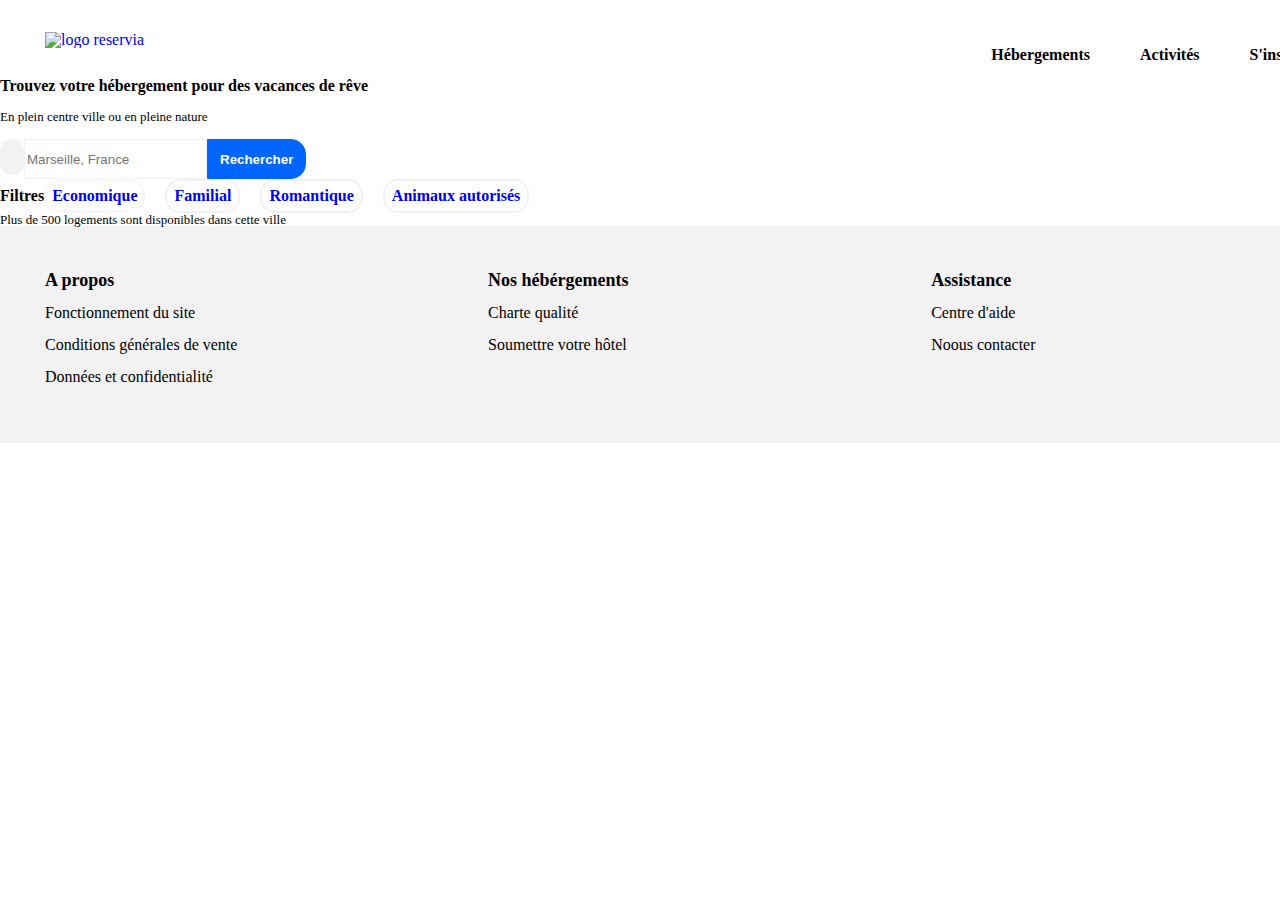
==== reservia/index.html @ 5d184d96 "Footer" ====
<!DOCTYPE html>
<html lang="fr">
    <head>
        <meta charset="utf-8" />
        <link rel="stylesheet" href="css/style.css">
        <script src="https://kit.fontawesome.com/8361afaa03.js" crossorigin="anonymous"></script>
    </head>
        <body>
            <div id="bloc_page">
                <!--Header-->
                <div class="header_wrapper">
                    <div class="header_container container"> 
                        <a href="index.html" class="logo_reservia"><img src="img/logo/Reservia@3x.png" alt="logo reservia"> </a>
                        <ul>
                            <li id="hebergements"><a class="bouton_nav" href="#hebergements">Hébergements</a></li>
                            <li id="activites"><a class="bouton_nav" href="#activites">Activités</a></li>
                            <li id="inscription"><a class="bouton_nav" href="#">S'inscrire</a></li>
                        </ul>
                    </div>
                </div>

                <main class="content_container container">
                    <!--Recherche-->
                    <section id="recherche">
                        <h1>Trouvez votre hébergement pour des vacances de rêve</h1></br>
                            <p>En plein centre ville ou en pleine nature</p></br>

                        <div id="section_rechercher">
                            <i class="fas fa-map-marker-alt"></i>
                            <input type="search" id="rechercher" name="Rechercher" placeholder="Marseille, France">
                            <button id="bouton_rechercher">Rechercher</button>
                        </div>
                    <!--Filtres-->
                        <div id="filtres">
                            <h3 id="titre_filtres">Filtres</h3>
                            <ul id="liste_filtres">
                                <li id="Economique"><a class="lien_filtre" href="#">Economique</a></li>
                                <li id="Familial"><a class="lien_filtre" href="#">Familial</a></li>
                                <li id="Romantique"><a class="lien_filtre" href="#">Romantique</a></li>
                                <li id="Animaux"><a class="lien_filtre" href="#">Animaux autorisés</a></li>
                            </ul>
                        </div>
                        <div id="infos">
                            <p>Plus de 500 logements sont disponibles dans cette ville</p>
                        </div>
                    </section>
                </main>

                <div class="footer_container">
                    <div class="footer_menus">
                        <div class="menu1">
                            <h2>A propos</h2></br>
                                <p>Fonctionnement du site</p></br>
                                <p>Conditions générales de vente</p></br>
                                <p>Données et confidentialité</p>
                        </div>
                        <div class="menu2">
                            <h2>Nos hébérgements</h2></br>
                                <p>Charte qualité</p></br>
                                <p>Soumettre votre hôtel</p>
                        </div>
                        <div class="menu3">    
                            <h2>Assistance</h2></br>
                                <p>Centre d'aide</p></br>
                                <p>Noous contacter</p>
                        </div>
                    </div>    
                </div>

                </div>

    

            </div>
        </body>


</html>
---- reservia/css/style.css ----
@font-face {
    font-family: "raleway";
    src: url(fonts/Raleway-VariableFont_wght.ttf);
}

@font-face {
    font-family: "raleway regular";
    src: url(fonts/static/Raleway-Regular.ttf);
}

/* http://meyerweb.com/eric/tools/css/reset/ 
   v2.0 | 20110126
   License: none (public domain)
*/

html, body, div, span, applet, object, iframe,
h1, h2, h3, h4, h5, h6, p, blockquote, pre,
a, abbr, acronym, address, big, cite, code,
del, dfn, em, img, ins, kbd, q, s, samp,
small, strike, strong, sub, sup, tt, var,
b, u, i, center,
dl, dt, dd, ol, ul, li,
fieldset, form, label, legend,
table, caption, tbody, tfoot, thead, tr, th, td,
article, aside, canvas, details, embed, 
figure, figcaption, footer, header, hgroup, 
menu, nav, output, ruby, section, summary,
time, mark, audio, video {
	margin: 0;
	padding: 0;
	border: 0;
	font-size: 100%;
	font: inherit;
	vertical-align: baseline;
}
/* HTML5 display-role reset for older browsers */
article, aside, details, figcaption, figure, 
footer, header, hgroup, menu, nav, section {
	display: block;
}
body {
	line-height: 1;
}
ol, ul {
	list-style: none;
}
blockquote, q {
	quotes: none;
}
blockquote:before, blockquote:after,
q:before, q:after {
	content: '';
	content: none;
}
table {
	border-collapse: collapse;
	border-spacing: 0;
}

body{
    font-family: "raleway regular";
    margin: auto;
}


.container{
    width: 1340px;
    margin-left: auto;
    margin-right: auto;
}

a{
    text-decoration: none;
}

.logo_reservia{
    display: flex;
    justify-self: flex-start;

}

.header_container img{
    width: 100px;
    display: block;
    padding: 30px  45px;
    border-top: 2px solid transparent;
}

/*navigation*/

.header_container{
    display: flex;
    justify-content: space-between;
}

.header_container ul{
    display: flex;
    flex-direction: row;
}

.bouton_nav{
    color: #000;
    display: block;
    padding: 45px 25px 0px 25px;
    border-top: 2px solid transparent;
    font-weight: bold;
}

.bouton_nav:hover{
    color: #0065FC;
    border-top: #0065FC solid 2px;
}

/*recherche*/
#recherche{
    max-width: 1440px;
    margin: auto;
    font-weight: bold;
}

#recherche p{
    font-size: small;
    font-weight: normal;
}

#section_rechercher{
    display: flex;
}

.fas {
    display: flex;
    align-items: center;    
    background-color: #F2F2F2;
    height: 12px;
    padding: 12px;
    border-radius: 15px;

}

#bouton_rechercher{
    background-color: #0065FC;
    border: solid 1px #0065FC;
    font-weight: bold;
    border-top-right-radius: 15px;
    border-bottom-right-radius: 15px;
    color: ivory;
    height: 40px;
    padding: 12px;
    text-align: center;
}

#rechercher{
    border: 1px solid #F2F2F2;
}

/*filtres*/
ul{
    list-style-type: none;
}

#filtres{
    display: flex;
    justify-content: flex-start;
    
}

#titre_filtres{
    display: flex;
    align-items: center;
}

#liste_filtres{
    display: flex;
    align-items: center;
}

.lien_filtre{
    text-decoration: none;
}

#Economique{
    display: flex;
    border: 1px solid #F2F2F2;
    margin-right: 20px;
    border-radius: 15px;
    padding: 7px;
    
}

#Economique:hover{
    background-color: #DEEBFF;
}

#Familial{
    display: flex;
    border: 2px solid #F2F2F2;
    margin-right: 20px;
    border-radius: 15px;
    padding: 7px;
}

#Familial:hover{
    background-color: #DEEBFF;
}

#Romantique{
    display: flex;
    border: 2px solid #F2F2F2;
    margin-right: 20px;
    border-radius: 15px;
    padding: 7px;
}

#Romantique:hover{
    background-color: #DEEBFF;
}

#Animaux{
    display: flex;
    border: 2px solid #F2F2F2;
    margin-right: 20px;
    border-radius: 15px;
    padding: 7px;
}

#Animaux:hover{
    background-color: #DEEBFF;
}

#infos{
    display: flex;
    flex-direction: column;
    font-size: 12px;
}

/*Footer*/

.footer_container{
    width: 1440px;
    height: 217px;
    margin-left: auto;
    margin-right: auto;
    background-color: #F2F2F2;
}

.footer_container h2{
    font-weight: bold;
    font-size: 18px;
}

.footer_menus{
    display: grid;
    grid-template-columns: 2fr 2fr 2fr 0.5fr;
}

.menu1{
    margin: 45px 0px 50px 45px;
}

.menu2{
    margin: 45px 0px 50px 45px;
}

.menu3{
    margin: 45px 0px 50px 45px;
}
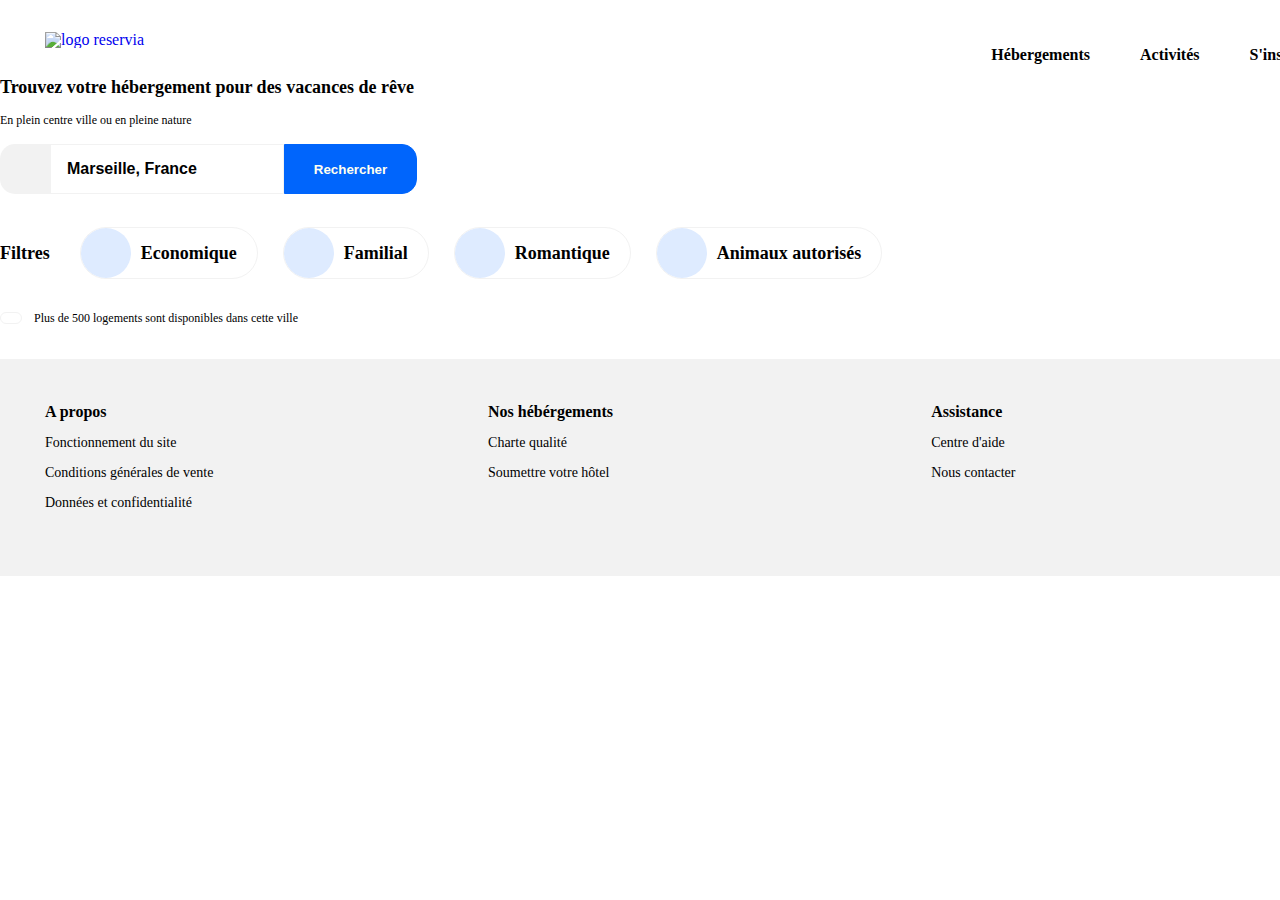
==== commit aa190788: "Section recherche" ====
--- a/reservia/index.html
+++ b/reservia/index.html
@@ -33,14 +33,15 @@
                     <!--Filtres-->
                         <div id="filtres">
                             <h3 id="titre_filtres">Filtres</h3>
-                            <ul id="liste_filtres">
-                                <li id="Economique"><a class="lien_filtre" href="#">Economique</a></li>
-                                <li id="Familial"><a class="lien_filtre" href="#">Familial</a></li>
-                                <li id="Romantique"><a class="lien_filtre" href="#">Romantique</a></li>
-                                <li id="Animaux"><a class="lien_filtre" href="#">Animaux autorisés</a></li>
-                            </ul>
+                                <ul id="liste_filtres">
+                                    <li id="Economique"><i class="fas fa-money-bill-wave"></i><a class="lien_filtre" href="#">Economique</a></li>
+                                    <li id="Familial"><i class="fas fa-child"></i><a class="lien_filtre" href="#">Familial</a></li>
+                                    <li id="Romantique"><i class="fas fa-heart"></i><a class="lien_filtre" href="#">Romantique</a></li>
+                                    <li id="Animaux"><i class="fas fa-dog"></i><a class="lien_filtre" href="#">Animaux autorisés</a></li>
+                                </ul>
                         </div>
                         <div id="infos">
+                            <i class="fas fa-info"></i>
                             <p>Plus de 500 logements sont disponibles dans cette ville</p>
                         </div>
                     </section>
@@ -48,21 +49,21 @@
 
                 <div class="footer_container">
                     <div class="footer_menus">
-                        <div class="menu1">
+                        <div class="menu">
                             <h2>A propos</h2></br>
                                 <p>Fonctionnement du site</p></br>
                                 <p>Conditions générales de vente</p></br>
                                 <p>Données et confidentialité</p>
                         </div>
-                        <div class="menu2">
+                        <div class="menu">
                             <h2>Nos hébérgements</h2></br>
                                 <p>Charte qualité</p></br>
                                 <p>Soumettre votre hôtel</p>
                         </div>
-                        <div class="menu3">    
+                        <div class="menu">    
                             <h2>Assistance</h2></br>
                                 <p>Centre d'aide</p></br>
-                                <p>Noous contacter</p>
+                                <p>Nous contacter</p>
                         </div>
                     </div>    
                 </div>
--- a/reservia/css/style.css
+++ b/reservia/css/style.css
@@ -113,29 +113,45 @@
 
 /*recherche*/
 #recherche{
-    max-width: 1440px;
     margin: auto;
+    font-weight: bolder;
+    font-size: 18px;
+}
+
+#recherche p{
+    font-size: 12px;
+    font-weight: normal;
+}
+
+#section_rechercher{
+    display: flex;
+    height: 50px;
+}
+
+#rechercher{
+    width: 234px;
+}
+
+#rechercher::placeholder{
     font-weight: bold;
-}
-
-#recherche p{
-    font-size: small;
-    font-weight: normal;
-}
-
-#section_rechercher{
-    display: flex;
-}
-
-.fas {
-    display: flex;
-    align-items: center;    
-    background-color: #F2F2F2;
-    height: 12px;
-    padding: 12px;
-    border-radius: 15px;
-
-}
+    font-size: 16px;
+    color: black;
+    padding-left: 14px;
+}
+
+.fas.fa-map-marker-alt{
+    display: flex;
+    align-items: center;
+    justify-content: space-around;    
+    background-color: #F2F2F2;
+    height: 50px;
+    width: 50px;
+    border-bottom-left-radius: 15px;
+    border-top-left-radius: 15px;
+
+}
+
+
 
 #bouton_rechercher{
     background-color: #0065FC;
@@ -144,7 +160,8 @@
     border-top-right-radius: 15px;
     border-bottom-right-radius: 15px;
     color: ivory;
-    height: 40px;
+    height: 50px;
+    width: 133px;
     padding: 12px;
     text-align: center;
 }
@@ -161,29 +178,36 @@
 #filtres{
     display: flex;
     justify-content: flex-start;
-    
+    align-items: center;
+       
 }
 
 #titre_filtres{
     display: flex;
     align-items: center;
+    margin: 50px 30px 50px 0;
 }
 
 #liste_filtres{
     display: flex;
-    align-items: center;
+    margin-top: 30px;
+    margin-bottom: 30px;
 }
 
 .lien_filtre{
     text-decoration: none;
+    font-weight: bolder;
+    color: black;
+    padding: 15px 20px 15px 10px;
 }
 
 #Economique{
     display: flex;
-    border: 1px solid #F2F2F2;
-    margin-right: 20px;
-    border-radius: 15px;
-    padding: 7px;
+    align-items: center;
+    border: 1px solid #F2F2F2;
+    height: 50px;
+    border-radius: 30px;
+    margin-right: 25px;
     
 }
 
@@ -191,46 +215,111 @@
     background-color: #DEEBFF;
 }
 
+.fas.fa-money-bill-wave{
+    display: flex;
+    align-items: center;
+    justify-content: space-around;    
+    background-color: #F2F2F2;
+    color: #0065FC;
+    height: 50px;
+    width: 50px;
+    background-color: #DEEBFF;
+    border-radius: 30px;
+
+}
+
 #Familial{
     display: flex;
-    border: 2px solid #F2F2F2;
-    margin-right: 20px;
-    border-radius: 15px;
-    padding: 7px;
+    align-items: center;
+    border: 1px solid #F2F2F2;
+    height: 50px;
+    border-radius: 30px;
+    margin-right: 25px;
 }
 
 #Familial:hover{
     background-color: #DEEBFF;
 }
 
+.fas.fa-child{
+    display: flex;
+    align-items: center;
+    justify-content: space-around;    
+    background-color: #F2F2F2;
+    color: #0065FC;
+    height: 50px;
+    width: 50px;
+    background-color: #DEEBFF;
+    border-radius: 30px;
+
+}
+
 #Romantique{
     display: flex;
-    border: 2px solid #F2F2F2;
-    margin-right: 20px;
-    border-radius: 15px;
-    padding: 7px;
+    align-items: center;
+    border: 1px solid #F2F2F2;
+    height: 50px;
+    border-radius: 30px;
+    margin-right: 25px;
 }
 
 #Romantique:hover{
     background-color: #DEEBFF;
 }
 
+.fas.fa-heart{
+    display: flex;
+    align-items: center;
+    justify-content: space-around;    
+    background-color: #F2F2F2;
+    color: #0065FC;
+    height: 50px;
+    width: 50px;
+    background-color: #DEEBFF;
+    border-radius: 30px;
+}
+
+
 #Animaux{
     display: flex;
-    border: 2px solid #F2F2F2;
-    margin-right: 20px;
-    border-radius: 15px;
-    padding: 7px;
+    align-items: center;
+    border: 1px solid #F2F2F2;
+    height: 50px;
+    border-radius: 30px;
+    margin-right: 25px;
 }
 
 #Animaux:hover{
     background-color: #DEEBFF;
 }
 
+.fas.fa-dog{
+    display: flex;
+    align-items: center;
+    justify-content: space-around;    
+    background-color: #F2F2F2;
+    color: #0065FC;
+    height: 50px;
+    width: 50px;
+    background-color: #DEEBFF;
+    border-radius: 30px;
+}
+
 #infos{
     display: flex;
-    flex-direction: column;
-    font-size: 12px;
+    justify-content: flex-start;
+    align-items: center;
+    font-size: 14px;
+    margin-bottom: 35px;
+}
+
+
+.fas.fa-info{
+    color: #0065FC;
+    border-radius: 30px;
+    border: 1px solid #F2F2F2;
+    padding: 5px 10px 5px 10px;
+    margin-right: 12px;
 }
 
 /*Footer*/
@@ -245,7 +334,11 @@
 
 .footer_container h2{
     font-weight: bold;
-    font-size: 18px;
+    font-size: 16px;
+}
+
+.footer_container p{
+    font-size: 14px;
 }
 
 .footer_menus{
@@ -253,16 +346,9 @@
     grid-template-columns: 2fr 2fr 2fr 0.5fr;
 }
 
-.menu1{
+.menu{
     margin: 45px 0px 50px 45px;
 }
 
-.menu2{
-    margin: 45px 0px 50px 45px;
-}
-
-.menu3{
-    margin: 45px 0px 50px 45px;
-}
-
-
+
+
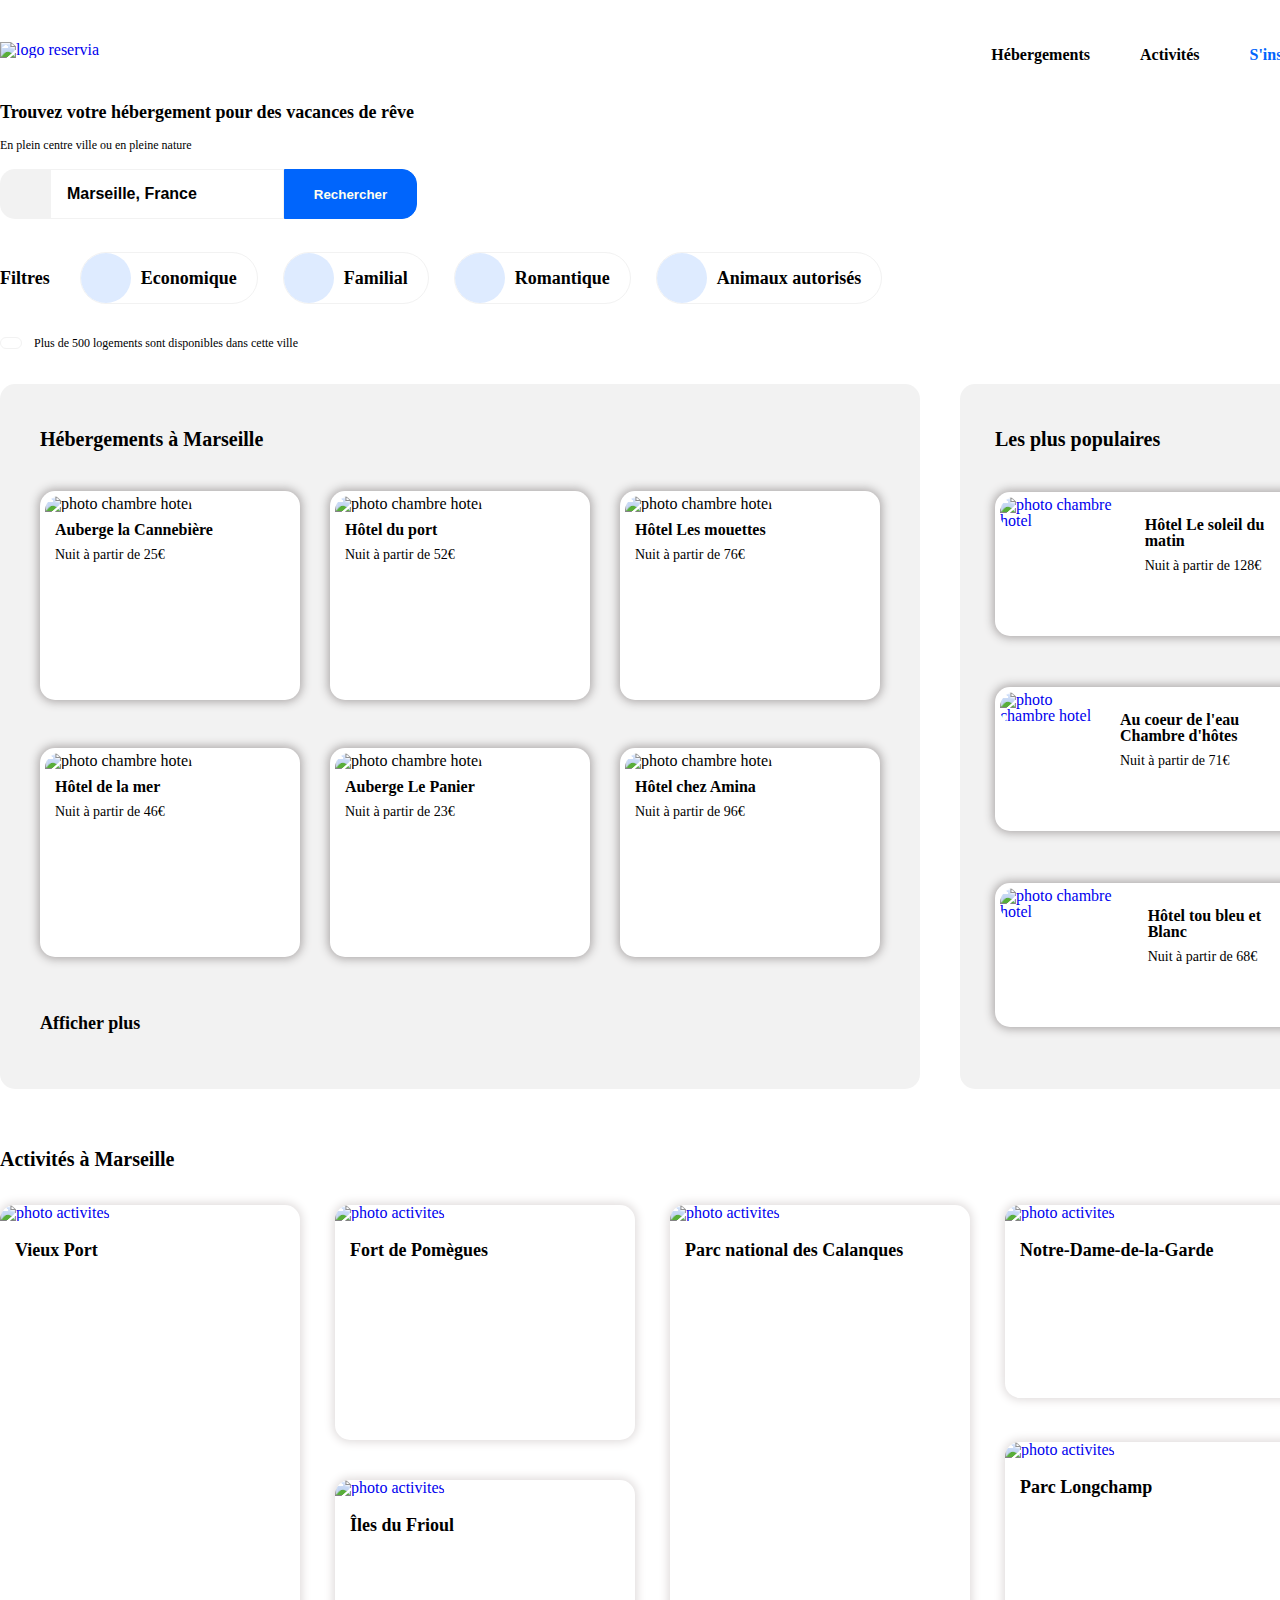
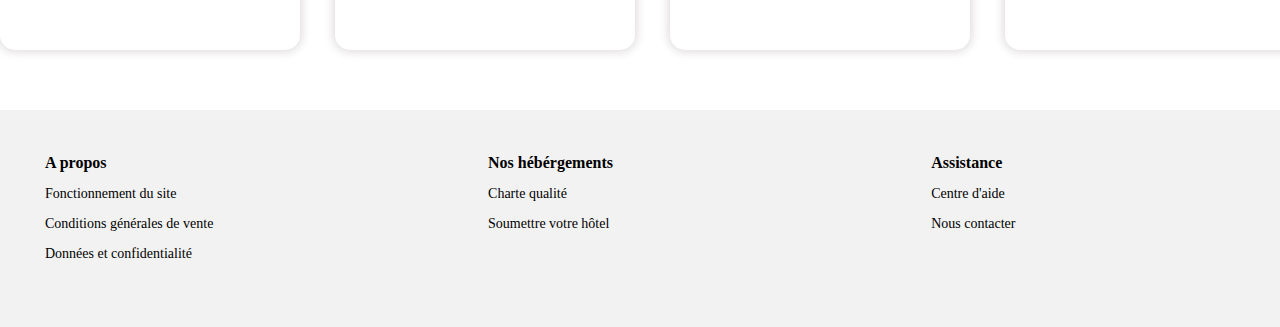
==== commit 6eb1cacb: "activites + box shadow" ====
--- a/reservia/index.html
+++ b/reservia/index.html
@@ -14,7 +14,7 @@
                         <ul>
                             <li id="hebergements"><a class="bouton_nav" href="#hebergements">Hébergements</a></li>
                             <li id="activites"><a class="bouton_nav" href="#activites">Activités</a></li>
-                            <li id="inscription"><a class="bouton_nav" href="#">S'inscrire</a></li>
+                            <li id="inscription"><a class="bouton_nav1" href="#">S'inscrire</a></li>
                         </ul>
                     </div>
                 </div>
@@ -45,9 +45,196 @@
                             <p>Plus de 500 logements sont disponibles dans cette ville</p>
                         </div>
                     </section>
+
+                    <!--Hébergements-->
+                    <div class="hebergement_container">
+                        <div class="marseille">
+                            <h1>Hébergements à Marseille</h1>
+                                <!--Auberge la Cannebière-->                          
+                                <div id="cannebiere">
+                                    <a href="#" class="img_hebergement"><img src="img/hebergements/4_small/marcus-loke-WQJvWU_HZFo-unsplash.jpg" alt="photo chambre hotel"></a>
+                                        <h3>Auberge la Cannebière</h3>
+                                            <p>Nuit à partir de 25€</p>
+                                                <div class="notation">
+                                                    <i class="fas fa-star"></i>
+                                                    <i class="fas fa-star"></i>
+                                                    <i class="fas fa-star"></i>
+                                                    <i class="fas fa-star"></i>
+                                                    <i class="fas fa-star" style="color:#F2F2F2"></i>                                                   
+                                                </div>                                                        
+                                </div>
+                                <!--Hôtel du port-->
+                                <div id="hotel_port">
+                                    <a href="#" class="img_hebergement"><img src="img/hebergements/4_small/fred-kleber-gTbaxaVLvsg-unsplash.jpg" alt="photo chambre hotel"></a>
+                                        <h3>Hôtel du port</h3>
+                                            <p>Nuit à partir de 52€</p>
+                                                <div class="notation">
+                                                    <i class="fas fa-star"></i>
+                                                    <i class="fas fa-star"></i>
+                                                    <i class="fas fa-star"></i>
+                                                    <i class="fas fa-star"></i>
+                                                    <i class="fas fa-star"></i>                                                   
+                                                </div> 
+                                </div>
+                                <!--Hôtel Les mouettes-->
+                                <div id="hotel_mouettes">
+                                    <a href="#" class="img_hebergement"><img src="img/hebergements/4_small/reisetopia-B8WIgxA_PFU-unsplash.jpg" alt="photo chambre hotel"></a>
+                                        <h3>Hôtel Les mouettes</h3>
+                                            <p>Nuit à partir de 76€</p>
+                                                <div class="notation">
+                                                    <i class="fas fa-star"></i>
+                                                    <i class="fas fa-star"></i>
+                                                    <i class="fas fa-star"></i>
+                                                    <i class="fas fa-star"></i>
+                                                    <i class="fas fa-star" style="color:#F2F2F2"></i> 
+                                                </div>
+                                </div>
+                                <!--Hôtel de la mer-->
+                                <div id="hotel_mer">
+                                    <a href="#" class="img_hebergement"><img src="img/hebergements/4_small/annie-spratt-Eg1qcIitAuA-unsplash.jpg" alt="photo chambre hotel"></a>
+                                        <h3>Hôtel de la mer</h3>
+                                            <p>Nuit à partir de 46€</p>
+                                                <div class="notation">
+                                                    <i class="fas fa-star"></i>
+                                                    <i class="fas fa-star"></i>
+                                                    <i class="fas fa-star"></i>
+                                                    <i class="fas fa-star" style="color:#F2F2F2"></i>
+                                                    <i class="fas fa-star" style="color:#F2F2F2"></i> 
+                                                </div>
+                                </div>
+                                <!--Auberge Le Panier-->
+                                <div id="le_panier">
+                                    <a href="#" class="img_hebergement"><img src="img/hebergements/4_small/nicate-lee-kT-ZyaiwBe0-unsplash.jpg" alt="photo chambre hotel"></a>
+                                        <h3>Auberge Le Panier</h3>
+                                            <p>Nuit à partir de 23€</p>
+                                                <div class="notation">
+                                                    <i class="fas fa-star"></i>
+                                                    <i class="fas fa-star"></i>
+                                                    <i class="fas fa-star"></i>
+                                                    <i class="fas fa-star"></i>
+                                                    <i class="fas fa-star" style="color:#F2F2F2"></i> 
+                                                </div>
+
+                                </div>
+                                <!--Hôtel chez Amina-->
+                                <div id="amina">
+                                    <a href="#" class="img_hebergement"><img src="img/hebergements/4_small/febrian-zakaria-M6S1WvfW68A-unsplash.jpg" alt="photo chambre hotel"></a>
+                                        <h3>Hôtel chez Amina</h3>
+                                            <p>Nuit à partir de 96€</p>
+                                                <div class="notation">
+                                                    <i class="fas fa-star"></i>
+                                                    <i class="fas fa-star"></i>
+                                                    <i class="fas fa-star"></i>
+                                                    <i class="fas fa-star"></i>
+                                                    <i class="fas fa-star"></i> 
+                                                </div>
+
+                                </div>
+                                    <h2>Afficher plus</h2>    
+                        </div>
+                        <div class="populaires">
+                            <div id="titre_populaires">
+                                <h1>Les plus populaires</h1>
+                                <i class="fas fa-chart-line"></i>
+                            </div>
+                                <!--Hôtel Le soleil du matin-->
+                                <div id="soleil_matin">
+                                    <a href="#" class="img_hebergement"><img src="img/hebergements/4_small/emile-guillemot-Bj_rcSC5XfE-unsplash.jpg" alt="photo chambre hotel"></a>   
+                                        <div id="texte_hotel">
+                                            <h3>Hôtel Le soleil du matin</h3>
+                                                <p>Nuit à partir de 128€</p>
+                                                    <div class="notation">
+                                                        <i class="fas fa-star"></i>
+                                                        <i class="fas fa-star"></i>
+                                                        <i class="fas fa-star"></i>
+                                                        <i class="fas fa-star"></i>
+                                                        <i class="fas fa-star"></i> 
+                                                    </div>
+                                        </div>    
+
+                                </div>
+                                <!--Au coeur de l'eau-->
+                                <div id="coeur_eau">
+                                    <a href="#" class="img_hebergement"><img src="img/hebergements/4_small/aw-creative-VGs8z60yT2c-unsplash.jpg" alt="photo chambre hotel"></a>
+                                        <div id="texte_hotel">
+                                            <h3>Au coeur de l'eau Chambre d'hôtes</h3>
+                                                <p>Nuit à partir de 71€</p>
+                                                    <div class="notation">
+                                                        <i class="fas fa-star"></i>
+                                                        <i class="fas fa-star"></i>
+                                                        <i class="fas fa-star"></i>
+                                                        <i class="fas fa-star"></i>
+                                                        <i class="fas fa-star" style="color:#F2F2F2"></i> 
+                                                    </div>
+                                        </div>
+                                </div>
+                                <!--Hôtel tout bleu et blanc-->
+                                <div id="bleu_blanc">
+                                    <a href="#" class="img_hebergement"><img src="img/hebergements/4_small/febrian-zakaria-sjvU0THccQA-unsplash.jpg" alt="photo chambre hotel"></a>
+                                        <div id="texte_hotel">
+                                            <h3>Hôtel tou bleu et Blanc</h3>
+                                                <p>Nuit à partir de 68€</p>
+                                                    <div class="notation">
+                                                        <i class="fas fa-star"></i>
+                                                        <i class="fas fa-star"></i>
+                                                        <i class="fas fa-star"></i>
+                                                        <i class="fas fa-star"></i>
+                                                        <i class="fas fa-star" style="color:#F2F2F2"></i> 
+                                                    </div>
+                                        </div>
+                                </div>
+                        </div>
+                    </div>
+
+                    <!--Activités-->
+                    <div class="activites_container">
+                        <h1>Activités à Marseille</h1>
+                            <!--Vieux port-->
+                            <div id="vieux_port">
+                                <a href="#" class="img_activites"><img src="img/activites/4_small/reno-laithienne-QUgJhdY5Fyk-unsplash.jpg" alt="photo activites"></a>
+                                    <h3>Vieux Port</h3>
+                            </div>
+
+                                <div class="subgrid1">
+                                    <!--Fort de Pomègues-->
+                                    <div id="pomegues">
+                                        <a href="#" class="img_activites"><img src="img/activites/4_small/paul-hermann-QFTrLdQIRhI-unsplash.jpg" alt="photo activites"></a>
+                                            <h3>Fort de Pomègues</h3>
+                                    </div>
+
+                                    <!--Îles du Frioul-->
+                                    <div id="frioul">
+                                        <a href="#" class="img_activites"><img src="img/activites/4_small/kevin-hikari-rV_Qd1l-VXg-unsplash.jpg" alt="photo activites"></a>
+                                            <h3>Îles du Frioul</h3>
+                                    </div>
+                                </div>
+
+                            <!--Parc National des Calanques-->    
+                            <div id="calanques">
+                                <a href="#" class="img_activites"><img src="img/activites/4_small/kilyan-sockalingum-NR8-cBCN3aI-unsplash.jpg" alt="photo activites"></a>
+                                    <h3>Parc national des Calanques</h3>
+                            </div>
+
+                                <div class="subgrid2">
+                                    <!--Notre-Dame-de-la-Garde-->
+                                    <div id="notre_dame">
+                                        <a href="#" class="img_activites"><img src="img/activites/4_small/florian-wehde-xW9e8gdotxI-unsplash.jpg" alt="photo activites"></a>
+                                            <h3>Notre-Dame-de-la-Garde</h3>
+                                    </div>
+
+                                    <!--Parc Longchamp-->
+                                    <div id="longchamp">
+                                        <a href="#" class="img_activites"><img src="img/activites/4_small/lena-paulin-wH2-EJoDcV0-unsplash.jpg" alt="photo activites"></a>
+                                            <h3>Parc Longchamp</h3>
+                                    </div>
+                                </div>
+
+
+                    </div>
+
                 </main>
 
-                <div class="footer_container">
+                <div class="footer">
                     <div class="footer_menus">
                         <div class="menu">
                             <h2>A propos</h2></br>
--- a/reservia/css/style.css
+++ b/reservia/css/style.css
@@ -1,6 +1,6 @@
 @font-face {
     font-family: "raleway";
-    src: url(fonts/Raleway-VariableFont_wght.ttf);
+    src: url(/fonts/Raleway-VariableFont_wght.ttf);
 }
 
 @font-face {
@@ -82,7 +82,7 @@
 .header_container img{
     width: 100px;
     display: block;
-    padding: 30px  45px;
+    padding: 40px 0 45px 0;
     border-top: 2px solid transparent;
 }
 
@@ -97,9 +97,18 @@
     display: flex;
     flex-direction: row;
 }
+
 
 .bouton_nav{
     color: #000;
+    display: block;
+    padding: 45px 25px 0px 25px;
+    border-top: 2px solid transparent;
+    font-weight: bold;
+}
+
+.bouton_nav1{
+    color: #0065FC;
     display: block;
     padding: 45px 25px 0px 25px;
     border-top: 2px solid transparent;
@@ -322,22 +331,678 @@
     margin-right: 12px;
 }
 
+/*Hébergements*/
+
+.hebergement_container{
+    display: flex;
+    justify-content: space-around;
+}
+
+.marseille{
+    display: grid;
+    grid-template-columns: 1fr 1fr 1fr;
+    grid-column-gap: 30px;
+    width: 877px;
+    border-radius: 15px;
+    background-color: #F2F2F2;
+    padding: 45px 40px 40px 40px;
+    margin-bottom: 60px;
+    margin-right: 20px;
+}
+
+.marseille h1{
+    grid-column: 1;
+    grid-row: 1;
+    font-weight: bolder;
+    font-size: 20px;
+    margin-bottom: 25px;
+}
+
+.marseille h2{
+    grid-column: 1;
+    grid-row: 4;
+    font-weight: bold;
+    font-size: 18px;
+    margin-top: 40px;
+}
+
+
+/*Cannebière*/
+
+#cannebiere img{
+    height: 115px;
+    width: 250px;
+    object-fit: cover;
+    border-top-left-radius: 15px;
+    border-top-right-radius: 15px;
+    margin: 5px 15px 10px -10px;
+}
+
+#cannebiere{
+    display: flex;
+    flex-direction: column;
+    align-content: center;
+    grid-column: 1;
+    grid-row: 2;
+    height: 199px;
+    width: 245px;
+    padding-left: 15px;
+    padding-bottom: 10px;
+    border-radius: 15px;
+    background-color: #FFFFFF;
+    box-shadow: 0 0 10px 2px #aca8a8;
+    transition: 0.5s;
+}
+
+#cannebiere a{
+    color: black;
+}
+
+#cannebiere h3{
+    font-weight: bold;
+    font-size: 16px;
+}
+
+#cannebiere p{
+    font-size: 14px;
+    margin-top: 10px;
+}
+
+#cannebiere:hover{
+    transform: scale(1.05);
+    
+}
+
+.fas.fa-star{
+    margin-top: 10px;
+    margin-bottom: 10px;
+    color: #0065FC;   
+}
+
+/*Hôtel du port*/
+
+#hotel_port img{
+    height: 115px;
+    width: 250px;
+    object-fit: cover;
+    border-top-left-radius: 15px;
+    border-top-right-radius: 15px;
+    margin: 5px 15px 10px -10px;
+}
+
+#hotel_port{
+    display: flex;
+    flex-direction: column;
+    align-content: center;
+    grid-column: 2;
+    grid-row: 2;
+    height: 199px;
+    width: 245px;
+    padding-left: 15px;
+    padding-bottom: 10px;
+    border-radius: 15px;
+    background-color: #FFFFFF;
+    box-shadow: 0 0 10px 2px #aca8a8;
+    transition: 0.5s;
+}
+
+#hotel_port a{
+    color: black;
+}
+
+#hotel_port h3{
+    font-weight: bold;
+    font-size: 16px;
+}
+
+#hotel_port p{
+    font-size: 14px;
+    margin-top: 10px;
+}
+
+#hotel_port:hover{
+    transform: scale(1.05);
+}
+
+/*Hôtel les mouettes*/
+
+#hotel_mouettes img{
+    height: 115px;
+    width: 250px;
+    object-fit: cover;
+    border-top-left-radius: 15px;
+    border-top-right-radius: 15px;
+    margin: 5px 15px 10px -10px;
+}
+
+#hotel_mouettes{
+    display: flex;
+    flex-direction: column;
+    align-content: center;
+    grid-column: 3;
+    grid-row: 2;
+    height: 199px;
+    width: 245px;
+    padding-left: 15px;
+    padding-bottom: 10px;
+    border-radius: 15px;
+    background-color: #FFFFFF;
+    box-shadow: 0 0 10px 2px #aca8a8;
+    transition: 0.5s;
+}
+
+#hotel_mouettes a{
+    color: black;
+}
+
+#hotel_mouettes h3{
+    font-weight: bold;
+    font-size: 16px;
+}
+
+#hotel_mouettes p{
+    font-size: 14px;
+    margin-top: 10px;
+}
+
+#hotel_mouettes:hover{
+    transform: scale(1.05);
+}
+
+/*Hôtel de la mer*/
+
+#hotel_mer img{
+    height: 115px;
+    width: 250px;
+    object-fit: cover;
+    border-top-left-radius: 15px;
+    border-top-right-radius: 15px;
+    margin: 5px 15px 10px -10px;
+}
+
+#hotel_mer{
+    display: flex;
+    flex-direction: column;
+    align-content: center;
+    grid-column: 1;
+    grid-row: 3;
+    height: 199px;
+    width: 245px;
+    padding-left: 15px;
+    padding-bottom: 10px;
+    border-radius: 15px;
+    margin-top: 30px;
+    background-color: #FFFFFF;
+    box-shadow: 0 0 10px 2px #aca8a8;
+    transition: 0.5s;
+}
+
+#hotel_mer a{
+    color: black;
+}
+
+#hotel_mer h3{
+    font-weight: bold;
+    font-size: 16px;
+}
+
+#hotel_mer p{
+    font-size: 14px;
+    margin-top: 10px;
+}
+
+#hotel_mer:hover{
+    transform: scale(1.05);
+}
+
+/*Auberge Le Panier*/
+
+#le_panier img{
+    height: 115px;
+    width: 250px;
+    object-fit: cover;
+    border-top-left-radius: 15px;
+    border-top-right-radius: 15px;
+    margin: 5px 15px 10px -10px;
+}
+
+#le_panier{
+    display: flex;
+    flex-direction: column;
+    align-content: center;
+    grid-column: 2;
+    grid-row: 3;
+    height: 199px;
+    width: 245px;
+    padding-left: 15px;
+    padding-bottom: 10px;
+    border-radius: 15px;
+    margin-top: 30px;
+    background-color: #FFFFFF;
+    box-shadow: 0 0 10px 2px #aca8a8;
+    transition: 0.5s;
+}
+
+#le_panier a{
+    color: black;
+}
+
+#le_panier h3{
+    font-weight: bold;
+    font-size: 16px;
+}
+
+#le_panier p{
+    font-size: 14px;
+    margin-top: 10px;
+}
+
+#le_panier:hover{
+    transform: scale(1.05);
+}
+
+/*Hôtel chez Amina*/
+
+#amina img{
+    height: 115px;
+    width: 250px;
+    object-fit: cover;
+    border-top-left-radius: 15px;
+    border-top-right-radius: 15px;
+    margin: 5px 15px 10px -10px;
+}
+
+#amina{
+    display: flex;
+    flex-direction: column;
+    align-content: center;
+    grid-column: 3;
+    grid-row: 3;
+    height: 199px;
+    width: 245px;
+    padding-left: 15px;
+    padding-bottom: 10px;
+    border-radius: 15px;
+    margin-top: 30px;
+    background-color: #FFFFFF;
+    box-shadow: 0 0 10px 2px #aca8a8;
+    transition: 0.5s;
+}
+
+#amina a{
+    color: black;
+}
+
+#amina h3{
+    font-weight: bold;
+    font-size: 16px;
+}
+
+#amina p{
+    font-size: 14px;
+    margin-top: 10px;
+}
+
+#amina:hover{
+    transform: scale(1.05);
+}
+
+/*les plus populaires*/
+
+.populaires{
+    display: grid;
+    grid-template-rows: 0.90fr 4fr 4fr 4fr;
+    grid-row-gap: 24px;
+    height: 625px;
+    width: 415px;
+    background-color: #F2F2F2;
+    border-radius: 15px;
+    padding: 45px 35px 35px;
+    margin-bottom: 60px;
+    margin-left: 20px;
+}
+
+.populaires h1{
+    font-weight: bolder;
+    font-size: 20px;
+}
+
+#titre_populaires{
+    display: flex;
+    justify-content: space-between;
+}
+
+#titre_populaires i{
+    font-size: 20px;
+}
+
+/*Hôtel Le soleil du matin*/
+
+#soleil_matin img{
+    height: 133px;
+    width: 127px;
+    object-fit: cover;
+    border-top-left-radius: 15px;
+    border-bottom-left-radius: 15px;
+}
+
+#soleil_matin{
+    display: flex;
+    height: 134px;
+    width: 343px;
+    padding: 5px 5px 5px 5px;
+    border-radius: 15px;
+    background-color: #FFFFFF;
+    box-shadow: 0 0 10px 2px #aca8a8;
+    transition: 0.5s;
+}
+
+#soleil_matin:hover{
+    transform: scale(1.05);
+}
+
+#texte_hotel{
+    display: flex;
+    flex-direction: column;
+    align-content: flex-start;
+    padding: 20px 60px 5px 20px;
+}
+
+#texte_hotel h3{
+    font-weight: bold;
+    font-size: 16px;
+}
+
+#texte_hotel p{
+    font-size: 14px;
+    margin-top: 10px;
+}
+
+#texte_hotel .notation{
+    margin-top: 20px;
+}
+
+
+/*Au coeur de l'eau*/
+
+#coeur_eau img{
+    height: 133px;
+    width: 127px;
+    object-fit: cover;
+    border-top-left-radius: 15px;
+    border-bottom-left-radius: 15px;
+}
+
+#coeur_eau{
+    display: flex;
+    height: 134px;
+    width: 343px;
+    padding: 5px 5px 5px 5px;
+    border-radius: 15px;
+    background-color: #FFFFFF;
+    box-shadow: 0 0 10px 2px #aca8a8;
+    transition: 0.5s;
+}
+
+#coeur_eau:hover{
+    transform: scale(1.05);
+}
+
+/*Tou bleu et blanc*/
+
+#bleu_blanc img{
+    height: 133px;
+    width: 127px;
+    object-fit: cover;
+    border-top-left-radius: 15px;
+    border-bottom-left-radius: 15px;
+}
+
+#bleu_blanc{
+    display: flex;
+    height: 134px;
+    width: 343px;
+    padding: 5px 5px 5px 5px;
+    border-radius: 15px;
+    background-color: #FFFFFF;
+    box-shadow: 0 0 10px 2px #aca8a8;
+    transition: 0.5s;
+}
+
+#bleu_blanc:hover{
+    transform: scale(1.05);
+}
+
+/*Activités à Marseille*/
+
+.activites_container{
+    display: grid;
+    grid-template-columns: 1fr 1fr 1fr 1fr;
+    grid-template-rows: 0.5fr 4fr;
+    margin-bottom: 60px;
+}
+
+.activites_container h1{
+    font-weight: bolder;
+    font-size: 20px;
+}
+
+/*Vieux port*/
+
+#vieux_port{
+    display: flex;
+    flex-direction: column;
+    grid-column: 1;
+    grid-row: 2;
+    height: 445px;
+    width: 300px;
+    border-radius: 15px;
+    box-shadow: 0 0 10px 2px #dfdbdb;
+    transition: 0.5s;
+}
+
+#vieux_port:hover{
+    transform: scale(1.05);
+}
+
+#vieux_port img{
+    height: 388px;
+    width: 300px;
+    border-top-right-radius: 15px;
+    border-top-left-radius: 15px;
+    object-fit: cover;
+}
+
+#vieux_port h3{
+    font-weight: bold;
+    font-size: 18px;
+    padding: 20px 0 20px 15px;
+}
+
+/*Sub grid 1*/
+
+.subgrid1{
+    display: grid;
+    grid-template-rows: 0.25fr 0.5fr;
+    grid-column: 2;
+    grid-row: 2;
+    grid-row-gap: 40px;
+}
+
+/*Fort de Pomègues*/
+
+#pomegues{
+    display: flex;
+    flex-direction: column;
+    height: 235px;
+    width: 300px;
+    border-radius: 15px;
+    box-shadow: 0 0 10px 2px #dfdbdb;
+    transition: 0.5s;
+}
+
+#pomegues:hover{
+    transform: scale(1.05);
+}
+
+#pomegues img{
+    height: 180px;
+    width: 300px;
+    border-top-right-radius: 15px;
+    border-top-left-radius: 15px;
+    object-fit: cover;
+}
+
+#pomegues h3{
+    font-weight: bold;
+    font-size: 18px;
+    padding: 20px 0 20px 15px;
+}
+
+/*Îles du Frioul*/
+
+#frioul{
+    display: flex;
+    flex-direction: column;
+    height: 170px;
+    width: 300px;
+    border-radius: 15px;
+    box-shadow: 0 0 10px 2px #dfdbdb;
+    transition: 0.5s;
+}
+
+#frioul:hover{
+    transform: scale(1.05);
+}
+
+#frioul img{
+    height: 108px;
+    width: 300px;
+    border-top-right-radius: 15px;
+    border-top-left-radius: 15px;
+    object-fit: cover;
+}
+
+#frioul h3{
+    font-weight: bold;
+    font-size: 18px;
+    padding: 20px 0 20px 15px;
+}
+
+/*Parc national des Calanques*/
+
+#calanques{
+    display: flex;
+    flex-direction: column;
+    grid-column: 3;
+    grid-row: 2;
+    height: 445px;
+    width: 300px;
+    border-radius: 15px;
+    box-shadow: 0 0 10px 2px #dfdbdb;
+    transition: 0.5s;
+}
+
+#calanques:hover{
+    transform: scale(1.05);
+}
+
+#calanques img{
+    height: 388px;
+    width: 300px;
+    border-top-right-radius: 15px;
+    border-top-left-radius: 15px;
+    object-fit: cover;
+}
+
+#calanques h3{
+    font-weight: bold;
+    font-size: 18px;
+    padding: 20px 0 20px 15px;
+}
+
+.subgrid2{
+    display: grid;
+    grid-template-rows: 1fr 0.75fr;
+    grid-column: 4;
+    grid-row: 2;
+}
+
+/*Notre-Dame-de-la-Garde*/
+
+#notre_dame{
+    display: flex;
+    flex-direction: column;
+    height: 193px;
+    width: 300px;
+    border-radius: 15px;
+    box-shadow: 0 0 10px 2px #dfdbdb;
+    transition: 0.5s;
+}
+
+#notre_dame:hover{
+    transform: scale(1.05);
+}
+
+#notre_dame img{
+    height: 137px;
+    width: 300px;
+    border-top-right-radius: 15px;
+    border-top-left-radius: 15px;
+    object-fit: cover;
+}
+
+#notre_dame h3{
+    font-weight: bold;
+    font-size: 18px;
+    padding: 20px 0 20px 15px;
+}
+
+/*Parc Longchamp*/
+
+#longchamp{
+    display: flex;
+    flex-direction: column;
+    height: 208px;
+    width: 300px;
+    border-radius: 15px;
+    box-shadow: 0 0 10px 2px #dfdbdb;
+    transition: 0.5s;
+}
+
+#longchamp:hover{
+    transform: scale(1.05);
+}
+
+#longchamp img{
+    height: 151px;
+    width: 300px;
+    border-top-right-radius: 15px;
+    border-top-left-radius: 15px;
+    object-fit: cover;
+}
+
+#longchamp h3{
+    font-weight: bold;
+    font-size: 18px;
+    padding: 20px 0 20px 15px;
+}
+
 /*Footer*/
 
-.footer_container{
+.footer{
     width: 1440px;
     height: 217px;
-    margin-left: auto;
-    margin-right: auto;
+    margin: auto;
     background-color: #F2F2F2;
 }
 
-.footer_container h2{
+.footer h2{
     font-weight: bold;
     font-size: 16px;
 }
 
-.footer_container p{
+.footer p{
     font-size: 14px;
 }
 
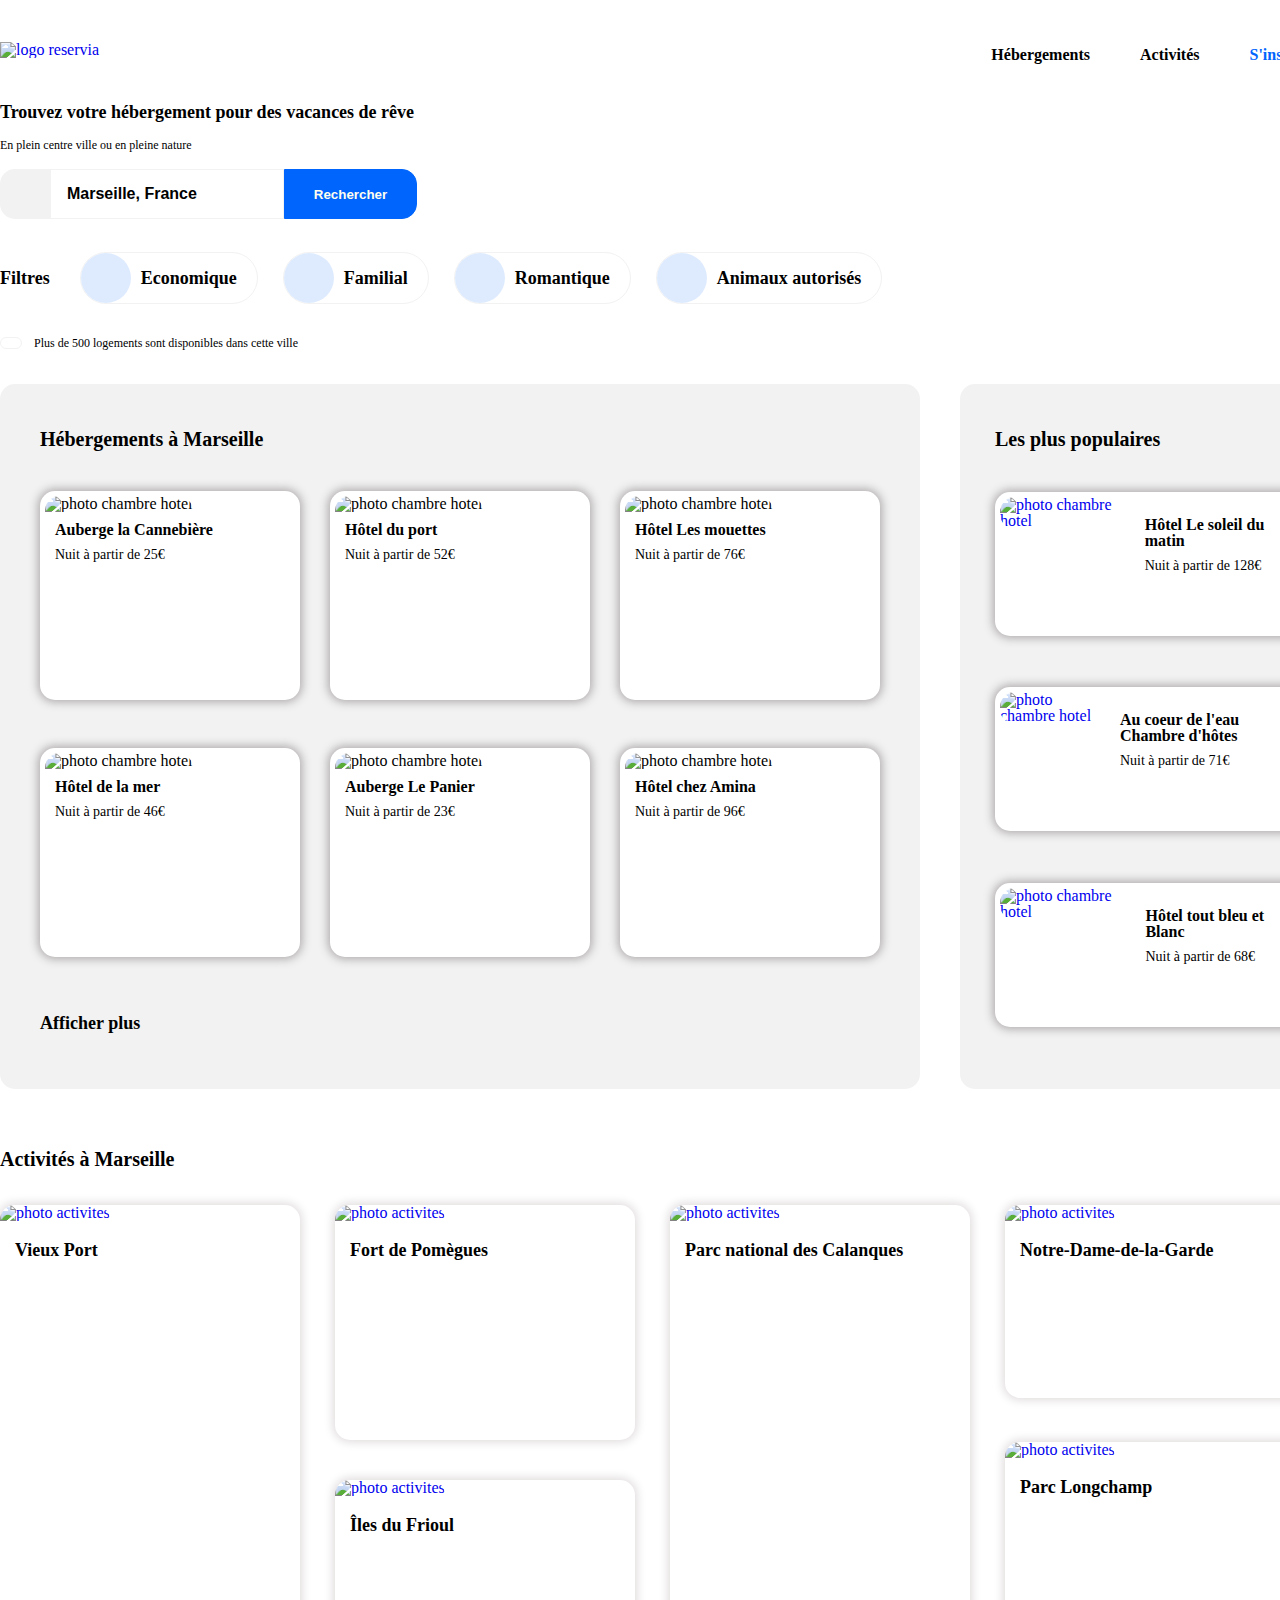
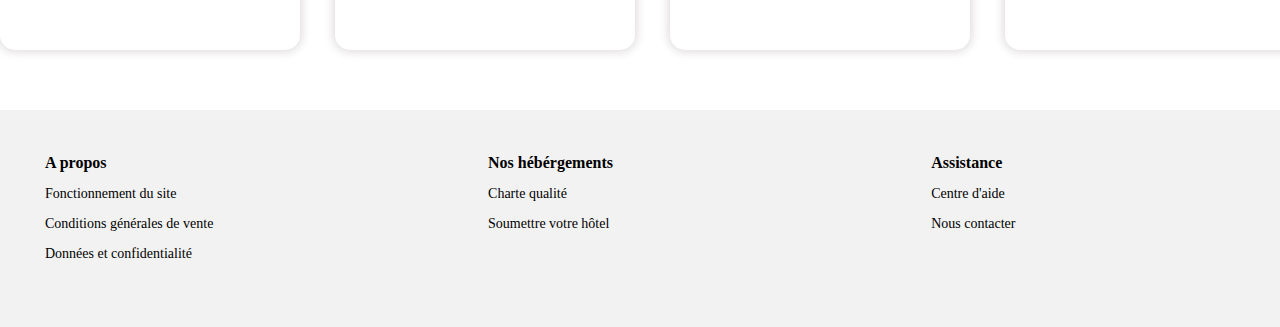
==== commit 463ecfaa: "day 5" ====
--- a/reservia/index.html
+++ b/reservia/index.html
@@ -172,7 +172,7 @@
                                 <div id="bleu_blanc">
                                     <a href="#" class="img_hebergement"><img src="img/hebergements/4_small/febrian-zakaria-sjvU0THccQA-unsplash.jpg" alt="photo chambre hotel"></a>
                                         <div id="texte_hotel">
-                                            <h3>Hôtel tou bleu et Blanc</h3>
+                                            <h3>Hôtel tout bleu et Blanc</h3>
                                                 <p>Nuit à partir de 68€</p>
                                                     <div class="notation">
                                                         <i class="fas fa-star"></i>
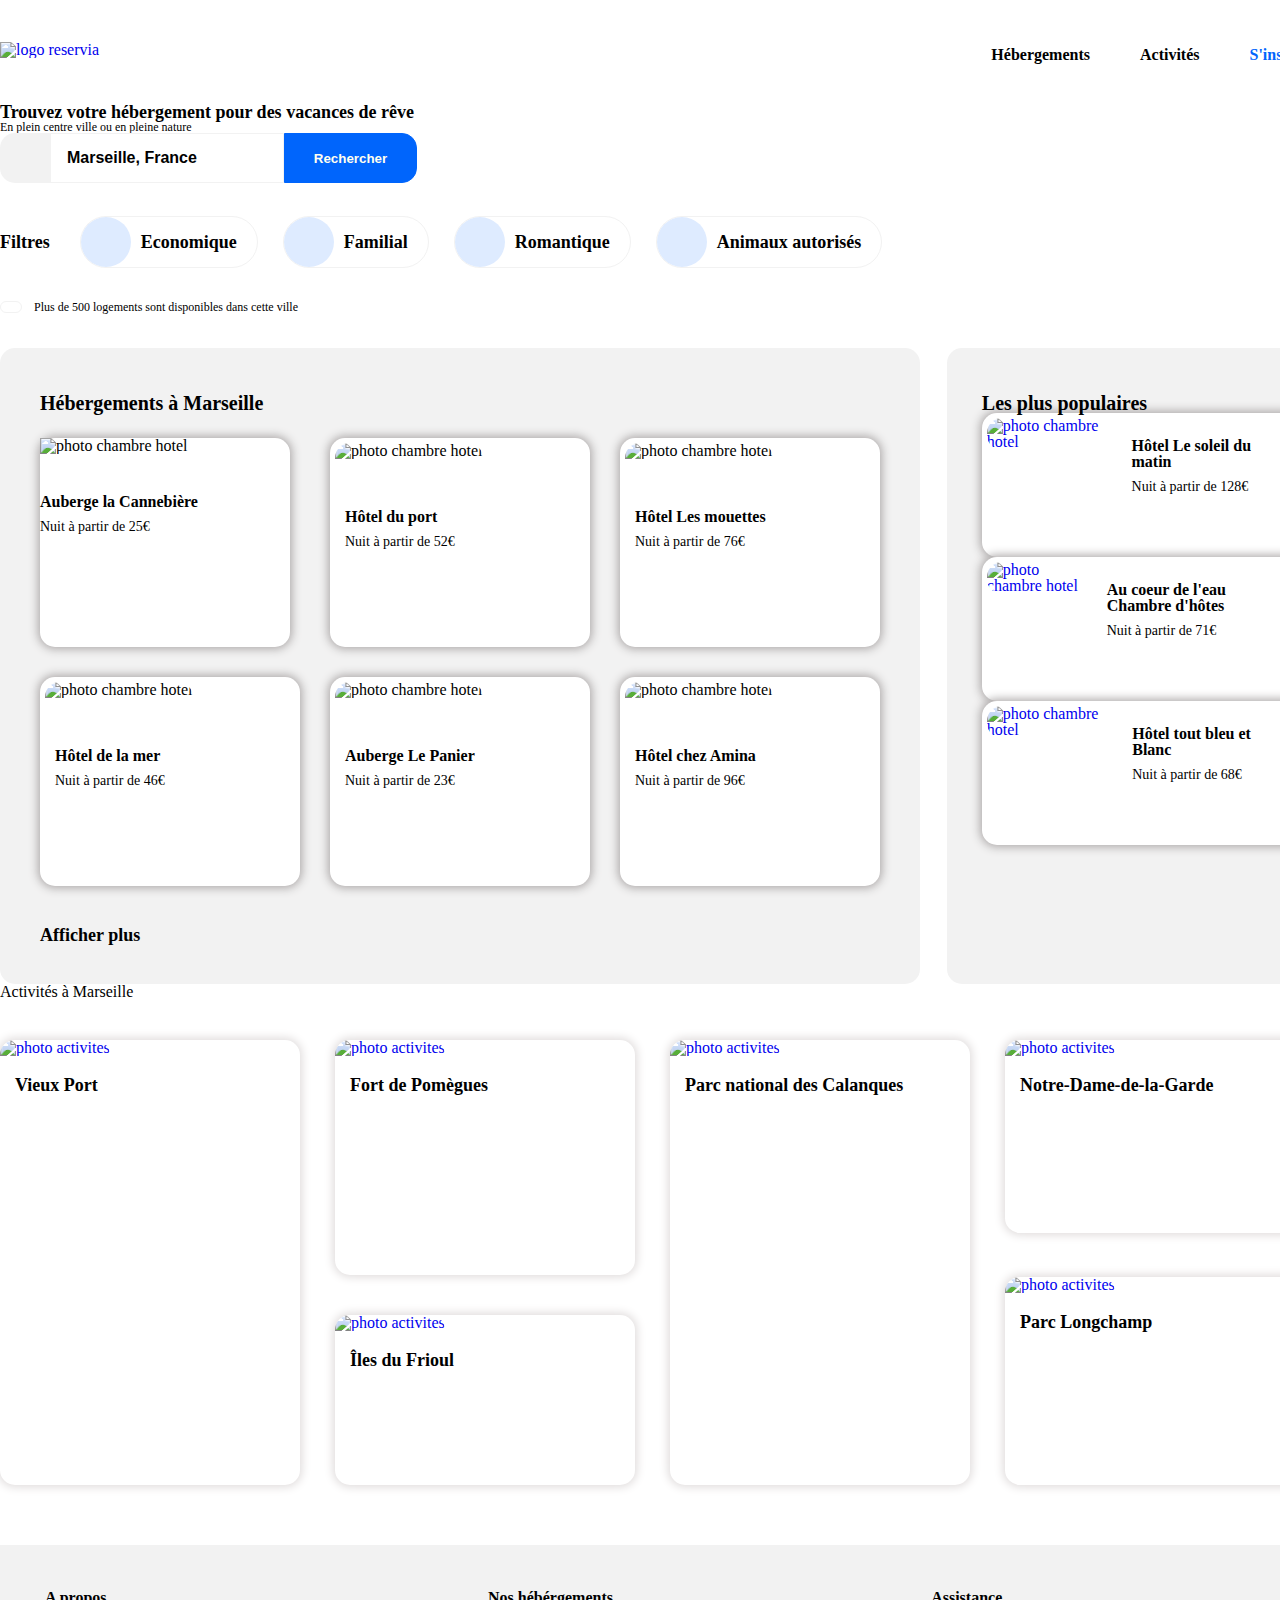
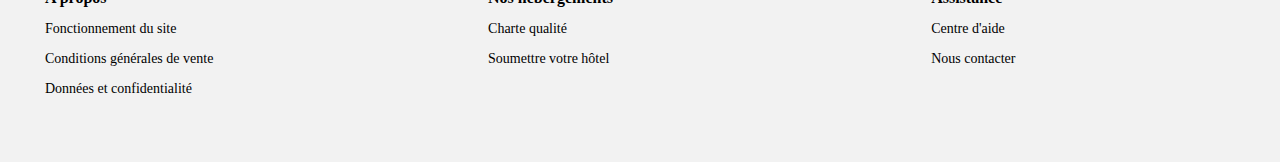
==== commit 7ee608d4: "changements mentor 04/06" ====
--- a/reservia/index.html
+++ b/reservia/index.html
@@ -22,8 +22,8 @@
                 <main class="content_container container">
                     <!--Recherche-->
                     <section id="recherche">
-                        <h1>Trouvez votre hébergement pour des vacances de rêve</h1></br>
-                            <p>En plein centre ville ou en pleine nature</p></br>
+                        <h1>Trouvez votre hébergement pour des vacances de rêve</h1>
+                            <p>En plein centre ville ou en pleine nature</p>
 
                         <div id="section_rechercher">
                             <i class="fas fa-map-marker-alt"></i>
@@ -49,7 +49,7 @@
                     <!--Hébergements-->
                     <div class="hebergement_container">
                         <div class="marseille">
-                            <h1>Hébergements à Marseille</h1>
+                            <h2>Hébergements à Marseille</h2>
                                 <!--Auberge la Cannebière-->                          
                                 <div id="cannebiere">
                                     <a href="#" class="img_hebergement"><img src="img/hebergements/4_small/marcus-loke-WQJvWU_HZFo-unsplash.jpg" alt="photo chambre hotel"></a>
@@ -130,11 +130,11 @@
                                                 </div>
 
                                 </div>
-                                    <h2>Afficher plus</h2>    
+                                    <h3>Afficher plus</h3>    
                         </div>
                         <div class="populaires">
                             <div id="titre_populaires">
-                                <h1>Les plus populaires</h1>
+                                <h2>Les plus populaires</h2>
                                 <i class="fas fa-chart-line"></i>
                             </div>
                                 <!--Hôtel Le soleil du matin-->
@@ -188,7 +188,7 @@
 
                     <!--Activités-->
                     <div class="activites_container">
-                        <h1>Activités à Marseille</h1>
+                        <h2>Activités à Marseille</h2>
                             <!--Vieux port-->
                             <div id="vieux_port">
                                 <a href="#" class="img_activites"><img src="img/activites/4_small/reno-laithienne-QUgJhdY5Fyk-unsplash.jpg" alt="photo activites"></a>
--- a/reservia/css/style.css
+++ b/reservia/css/style.css
@@ -342,15 +342,13 @@
     display: grid;
     grid-template-columns: 1fr 1fr 1fr;
     grid-column-gap: 30px;
-    width: 877px;
+    width: 65%;
     border-radius: 15px;
     background-color: #F2F2F2;
     padding: 45px 40px 40px 40px;
-    margin-bottom: 60px;
-    margin-right: 20px;
-}
-
-.marseille h1{
+}
+
+.marseille h2{
     grid-column: 1;
     grid-row: 1;
     font-weight: bolder;
@@ -358,7 +356,7 @@
     margin-bottom: 25px;
 }
 
-.marseille h2{
+.marseille h3{
     grid-column: 1;
     grid-row: 4;
     font-weight: bold;
@@ -373,9 +371,6 @@
     height: 115px;
     width: 250px;
     object-fit: cover;
-    border-top-left-radius: 15px;
-    border-top-right-radius: 15px;
-    margin: 5px 15px 10px -10px;
 }
 
 #cannebiere{
@@ -384,9 +379,7 @@
     align-content: center;
     grid-column: 1;
     grid-row: 2;
-    height: 199px;
-    width: 245px;
-    padding-left: 15px;
+    width: 250px;
     padding-bottom: 10px;
     border-radius: 15px;
     background-color: #FFFFFF;
@@ -395,6 +388,7 @@
 }
 
 #cannebiere a{
+    display: block;
     color: black;
 }
 
@@ -650,19 +644,14 @@
 /*les plus populaires*/
 
 .populaires{
-    display: grid;
-    grid-template-rows: 0.90fr 4fr 4fr 4fr;
-    grid-row-gap: 24px;
-    height: 625px;
-    width: 415px;
+    width: 33%;
     background-color: #F2F2F2;
     border-radius: 15px;
     padding: 45px 35px 35px;
-    margin-bottom: 60px;
-    margin-left: 20px;
-}
-
-.populaires h1{
+    margin-left: 2%;
+}
+
+.populaires h2{
     font-weight: bolder;
     font-size: 20px;
 }
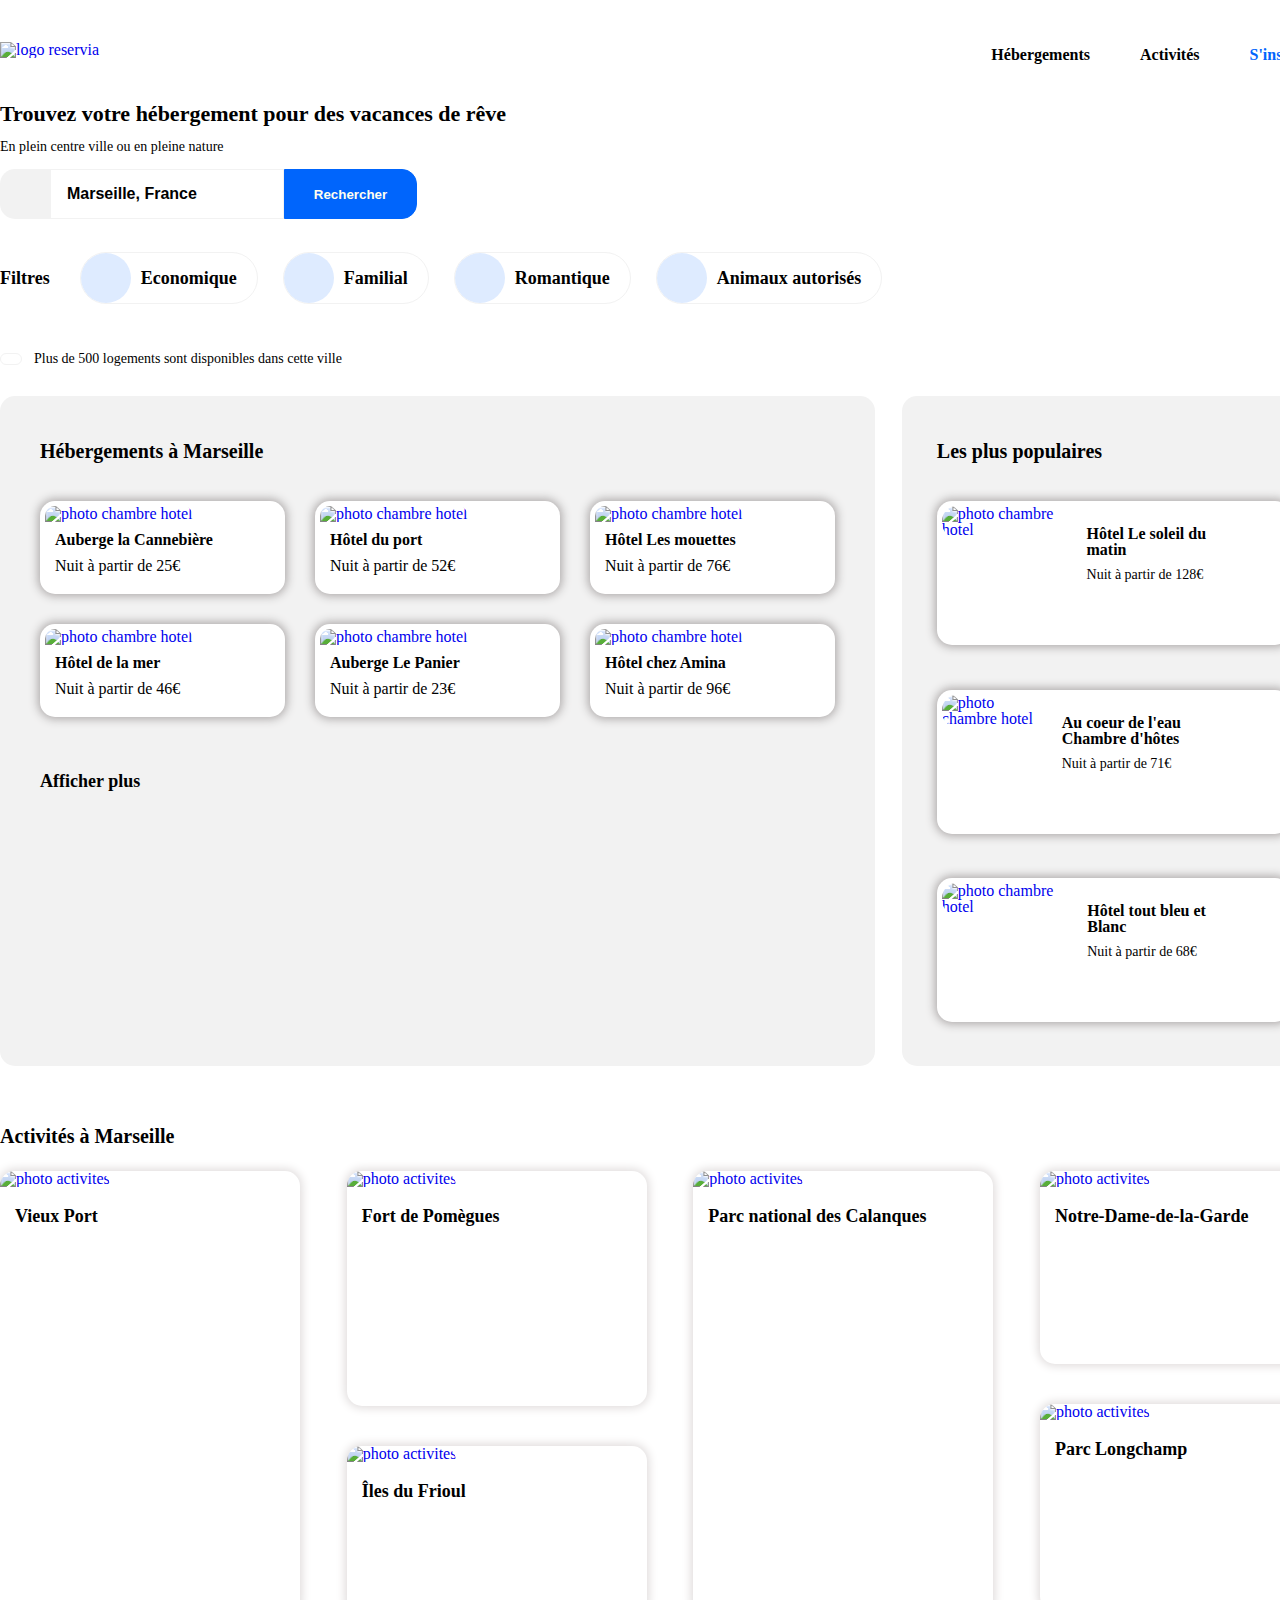
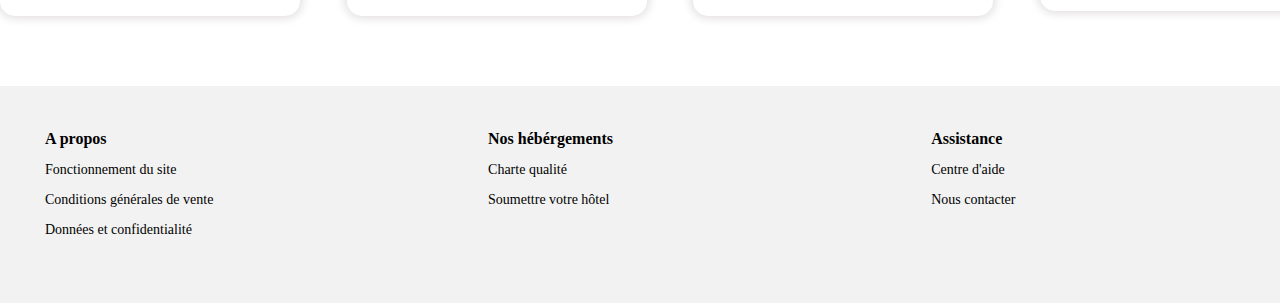
==== commit 5b36ab6f: "corrections mentor finies" ====
--- a/reservia/index.html
+++ b/reservia/index.html
@@ -47,191 +47,257 @@
                     </section>
 
                     <!--Hébergements-->
-                    <div class="hebergement_container">
+                    <div class="hebergement_container" id="hebergements">
                         <div class="marseille">
                             <h2>Hébergements à Marseille</h2>
-                                <!--Auberge la Cannebière-->                          
-                                <div id="cannebiere">
-                                    <a href="#" class="img_hebergement"><img src="img/hebergements/4_small/marcus-loke-WQJvWU_HZFo-unsplash.jpg" alt="photo chambre hotel"></a>
-                                        <h3>Auberge la Cannebière</h3>
+                                <!--Ligne 1 Hebergements-->
+                                <div class="ligne1_hebergement">
+                                    <!--Auberge la Cannebière-->
+                                    <a href="#" class="items_hebergement">
+                                        <div id="img_cannebiere">                         
+                                            <img src="img/hebergements/4_small/marcus-loke-WQJvWU_HZFo-unsplash.jpg" alt="photo chambre hotel">
+                                        </div>
+                                        <div class="texte_hebergement">        
+                                            <h3>Auberge la Cannebière</h3>
                                             <p>Nuit à partir de 25€</p>
-                                                <div class="notation">
-                                                    <i class="fas fa-star"></i>
-                                                    <i class="fas fa-star"></i>
-                                                    <i class="fas fa-star"></i>
-                                                    <i class="fas fa-star"></i>
-                                                    <i class="fas fa-star" style="color:#F2F2F2"></i>                                                   
-                                                </div>                                                        
-                                </div>
-                                <!--Hôtel du port-->
-                                <div id="hotel_port">
-                                    <a href="#" class="img_hebergement"><img src="img/hebergements/4_small/fred-kleber-gTbaxaVLvsg-unsplash.jpg" alt="photo chambre hotel"></a>
-                                        <h3>Hôtel du port</h3>
+                                            <ul>
+                                                <li><i class="fas fa-star blue"></i></li>
+                                                <li><i class="fas fa-star blue"></i></li>
+                                                <li><i class="fas fa-star blue"></i></li>
+                                                <li><i class="fas fa-star blue"></i></li>
+                                                <li><i class="fas fa-star"></i></li>
+                                            </ul>
+                                        </div>                                                            
+                                    </a>
+                                    <!--Hôtel du port-->
+                                    <a href="#" class="items_hebergement">
+                                        <div id="img_hotel_port">
+                                            <img src="img/hebergements/4_small/fred-kleber-gTbaxaVLvsg-unsplash.jpg" alt="photo chambre hotel">
+                                        </div>
+                                        <div class="texte_hebergement">    
+                                            <h3>Hôtel du port</h3>
                                             <p>Nuit à partir de 52€</p>
-                                                <div class="notation">
-                                                    <i class="fas fa-star"></i>
-                                                    <i class="fas fa-star"></i>
-                                                    <i class="fas fa-star"></i>
-                                                    <i class="fas fa-star"></i>
-                                                    <i class="fas fa-star"></i>                                                   
-                                                </div> 
-                                </div>
-                                <!--Hôtel Les mouettes-->
-                                <div id="hotel_mouettes">
-                                    <a href="#" class="img_hebergement"><img src="img/hebergements/4_small/reisetopia-B8WIgxA_PFU-unsplash.jpg" alt="photo chambre hotel"></a>
-                                        <h3>Hôtel Les mouettes</h3>
+                                            <ul>
+                                                <li><i class="fas fa-star blue"></i></li>
+                                                <li><i class="fas fa-star blue"></i></li>
+                                                <li><i class="fas fa-star blue"></i></li>
+                                                <li><i class="fas fa-star blue"></i></li>
+                                                <li><i class="fas fa-star blue"></i></li>
+                                            </ul>
+                                        </div>   
+                                    </a>   
+                                    <!--Hôtel Les mouettes-->
+                                    <a href="#" class="items_hebergement">
+                                        <div id="img_hotel_mouettes">
+                                            <img src="img/hebergements/4_small/reisetopia-B8WIgxA_PFU-unsplash.jpg" alt="photo chambre hotel">
+                                        </div>
+                                        <div class="texte_hebergement">     
+                                            <h3>Hôtel Les mouettes</h3>
                                             <p>Nuit à partir de 76€</p>
-                                                <div class="notation">
-                                                    <i class="fas fa-star"></i>
-                                                    <i class="fas fa-star"></i>
-                                                    <i class="fas fa-star"></i>
-                                                    <i class="fas fa-star"></i>
-                                                    <i class="fas fa-star" style="color:#F2F2F2"></i> 
-                                                </div>
-                                </div>
-                                <!--Hôtel de la mer-->
-                                <div id="hotel_mer">
-                                    <a href="#" class="img_hebergement"><img src="img/hebergements/4_small/annie-spratt-Eg1qcIitAuA-unsplash.jpg" alt="photo chambre hotel"></a>
-                                        <h3>Hôtel de la mer</h3>
+                                            <ul>
+                                                <li><i class="fas fa-star blue"></i></li>
+                                                <li><i class="fas fa-star blue"></i></li>
+                                                <li><i class="fas fa-star blue"></i></li>
+                                                <li><i class="fas fa-star blue"></i></li>
+                                                <li><i class="fas fa-star"></i></li>
+                                            </ul>               
+                                        </div>
+                                    </a>
+                                </div>
+
+                                <!--Ligne 2 Hebergements-->
+                                <div class="ligne2_hebergement">
+                                    <!--Hôtel de la mer-->
+                                    <a href="#" class="items_hebergement">
+                                        <div id="img_hotel_mer">
+                                            <img src="img/hebergements/4_small/annie-spratt-Eg1qcIitAuA-unsplash.jpg" alt="photo chambre hotel">
+                                        </div>
+                                        <div class="texte_hebergement">    
+                                            <h3>Hôtel de la mer</h3>
                                             <p>Nuit à partir de 46€</p>
-                                                <div class="notation">
-                                                    <i class="fas fa-star"></i>
-                                                    <i class="fas fa-star"></i>
-                                                    <i class="fas fa-star"></i>
-                                                    <i class="fas fa-star" style="color:#F2F2F2"></i>
-                                                    <i class="fas fa-star" style="color:#F2F2F2"></i> 
-                                                </div>
-                                </div>
-                                <!--Auberge Le Panier-->
-                                <div id="le_panier">
-                                    <a href="#" class="img_hebergement"><img src="img/hebergements/4_small/nicate-lee-kT-ZyaiwBe0-unsplash.jpg" alt="photo chambre hotel"></a>
-                                        <h3>Auberge Le Panier</h3>
+                                            <ul>
+                                                <li><i class="fas fa-star blue"></i></li>
+                                                <li><i class="fas fa-star blue"></i></li>
+                                                <li><i class="fas fa-star blue"></i></li>
+                                                <li><i class="fas fa-star"></i></li>
+                                                <li><i class="fas fa-star"></i></li>
+                                            </ul>
+                                        </div>
+                                    </a>
+                                    <!--Auberge Le Panier-->
+                                    <a href="#" class="items_hebergement">
+                                        <div id="img_le_panier">
+                                            <img src="img/hebergements/4_small/nicate-lee-kT-ZyaiwBe0-unsplash.jpg" alt="photo chambre hotel">
+                                        </div>
+                                        <div class="texte_hebergement">
+                                            <h3>Auberge Le Panier</h3>
                                             <p>Nuit à partir de 23€</p>
-                                                <div class="notation">
-                                                    <i class="fas fa-star"></i>
-                                                    <i class="fas fa-star"></i>
-                                                    <i class="fas fa-star"></i>
-                                                    <i class="fas fa-star"></i>
-                                                    <i class="fas fa-star" style="color:#F2F2F2"></i> 
-                                                </div>
-
-                                </div>
-                                <!--Hôtel chez Amina-->
-                                <div id="amina">
-                                    <a href="#" class="img_hebergement"><img src="img/hebergements/4_small/febrian-zakaria-M6S1WvfW68A-unsplash.jpg" alt="photo chambre hotel"></a>
-                                        <h3>Hôtel chez Amina</h3>
+                                            <ul>
+                                                <li><i class="fas fa-star blue"></i></li>
+                                                <li><i class="fas fa-star blue"></i></li>
+                                                <li><i class="fas fa-star blue"></i></li>
+                                                <li><i class="fas fa-star blue"></i></li>
+                                                <li><i class="fas fa-star"></i></li>
+                                            </ul> 
+                                        </div>
+                                    </a>
+                                    <!--Hôtel chez Amina-->
+                                    <a href="#" class="items_hebergement">
+                                        <div id="img_amina">
+                                            <img src="img/hebergements/4_small/febrian-zakaria-M6S1WvfW68A-unsplash.jpg" alt="photo chambre hotel">
+                                        </div>
+                                        <div class="texte_hebergement">
+                                            <h3>Hôtel chez Amina</h3>
                                             <p>Nuit à partir de 96€</p>
-                                                <div class="notation">
-                                                    <i class="fas fa-star"></i>
-                                                    <i class="fas fa-star"></i>
-                                                    <i class="fas fa-star"></i>
-                                                    <i class="fas fa-star"></i>
-                                                    <i class="fas fa-star"></i> 
-                                                </div>
-
-                                </div>
-                                    <h3>Afficher plus</h3>    
-                        </div>
+                                            <ul>
+                                                <li><i class="fas fa-star blue"></i></li>
+                                                <li><i class="fas fa-star blue"></i></li>
+                                                <li><i class="fas fa-star blue"></i></li>
+                                                <li><i class="fas fa-star blue"></i></li>
+                                                <li><i class="fas fa-star blue"></i></li>
+                                            </ul>
+                                        </div>
+                                    </a>    
+                                </div>
+                                    <div id="afficher_plus">
+                                        <h3>Afficher plus</h3>
+                                    </div>    
+                        </div>
+
+                        <!--Les plus populaires-->
                         <div class="populaires">
                             <div id="titre_populaires">
                                 <h2>Les plus populaires</h2>
                                 <i class="fas fa-chart-line"></i>
                             </div>
-                                <!--Hôtel Le soleil du matin-->
-                                <div id="soleil_matin">
-                                    <a href="#" class="img_hebergement"><img src="img/hebergements/4_small/emile-guillemot-Bj_rcSC5XfE-unsplash.jpg" alt="photo chambre hotel"></a>   
-                                        <div id="texte_hotel">
-                                            <h3>Hôtel Le soleil du matin</h3>
+                                <div class="container_populaires">
+                                    <!--Hôtel Le soleil du matin-->
+                                    <a href="#" class="items_populaires">
+                                        <div id="img_soleil_matin">
+                                            <img src="img/hebergements/4_small/emile-guillemot-Bj_rcSC5XfE-unsplash.jpg" alt="photo chambre hotel">
+                                        </div>    
+                                            <div class="texte_populaires">
+                                                <h3>Hôtel Le soleil du matin</h3>
                                                 <p>Nuit à partir de 128€</p>
-                                                    <div class="notation">
-                                                        <i class="fas fa-star"></i>
-                                                        <i class="fas fa-star"></i>
-                                                        <i class="fas fa-star"></i>
-                                                        <i class="fas fa-star"></i>
-                                                        <i class="fas fa-star"></i> 
-                                                    </div>
-                                        </div>    
-
-                                </div>
-                                <!--Au coeur de l'eau-->
-                                <div id="coeur_eau">
-                                    <a href="#" class="img_hebergement"><img src="img/hebergements/4_small/aw-creative-VGs8z60yT2c-unsplash.jpg" alt="photo chambre hotel"></a>
-                                        <div id="texte_hotel">
-                                            <h3>Au coeur de l'eau Chambre d'hôtes</h3>
+                                                <ul>
+                                                    <li><i class="fas fa-star blue"></i></li>
+                                                    <li><i class="fas fa-star blue"></i></li>
+                                                    <li><i class="fas fa-star blue"></i></li>
+                                                    <li><i class="fas fa-star blue"></i></li>
+                                                    <li><i class="fas fa-star blue"></i></li>
+                                                </ul>
+                                            </div>
+                                    </a>
+                                    <!--Au coeur de l'eau-->
+                                    <a href="#" class="items_populaires">
+                                        <div id="img_coeur_eau">
+                                            <img src="img/hebergements/4_small/aw-creative-VGs8z60yT2c-unsplash.jpg" alt="photo chambre hotel">
+                                        </div>
+                                            <div class="texte_populaires">
+                                                <h3>Au coeur de l'eau Chambre d'hôtes</h3>
                                                 <p>Nuit à partir de 71€</p>
-                                                    <div class="notation">
-                                                        <i class="fas fa-star"></i>
-                                                        <i class="fas fa-star"></i>
-                                                        <i class="fas fa-star"></i>
-                                                        <i class="fas fa-star"></i>
-                                                        <i class="fas fa-star" style="color:#F2F2F2"></i> 
-                                                    </div>
-                                        </div>
-                                </div>
-                                <!--Hôtel tout bleu et blanc-->
-                                <div id="bleu_blanc">
-                                    <a href="#" class="img_hebergement"><img src="img/hebergements/4_small/febrian-zakaria-sjvU0THccQA-unsplash.jpg" alt="photo chambre hotel"></a>
-                                        <div id="texte_hotel">
-                                            <h3>Hôtel tout bleu et Blanc</h3>
+                                                <ul>
+                                                    <li><i class="fas fa-star blue"></i></li>
+                                                    <li><i class="fas fa-star blue"></i></li>
+                                                    <li><i class="fas fa-star blue"></i></li>
+                                                    <li><i class="fas fa-star blue"></i></li>
+                                                    <li><i class="fas fa-star"></i></li>
+                                                </ul>
+                                            </div>
+                                    </a>
+                                    <!--Hôtel tout bleu et blanc-->
+                                    <a href="#" class="items_populaires">
+                                        <div id="img_bleu_blanc">
+                                            <img src="img/hebergements/4_small/febrian-zakaria-sjvU0THccQA-unsplash.jpg" alt="photo chambre hotel">
+                                        </div>
+                                            <div class="texte_populaires">  
+                                                <h3>Hôtel tout bleu et Blanc</h3>
                                                 <p>Nuit à partir de 68€</p>
-                                                    <div class="notation">
-                                                        <i class="fas fa-star"></i>
-                                                        <i class="fas fa-star"></i>
-                                                        <i class="fas fa-star"></i>
-                                                        <i class="fas fa-star"></i>
-                                                        <i class="fas fa-star" style="color:#F2F2F2"></i> 
-                                                    </div>
-                                        </div>
+                                                <ul>
+                                                    <li><i class="fas fa-star blue"></i></li>
+                                                    <li><i class="fas fa-star blue"></i></li>
+                                                    <li><i class="fas fa-star blue"></i></li>
+                                                    <li><i class="fas fa-star blue"></i></li>
+                                                    <li><i class="fas fa-star"></i></li>
+                                                </ul>  
+                                            </div>
+                                    </a>
                                 </div>
                         </div>
                     </div>
-
                     <!--Activités-->
-                    <div class="activites_container">
+                    <div class="titre_activites">
                         <h2>Activités à Marseille</h2>
-                            <!--Vieux port-->
-                            <div id="vieux_port">
-                                <a href="#" class="img_activites"><img src="img/activites/4_small/reno-laithienne-QUgJhdY5Fyk-unsplash.jpg" alt="photo activites"></a>
-                                    <h3>Vieux Port</h3>
-                            </div>
-
-                                <div class="subgrid1">
+                    </div>
+                        <div class="activites_container">
+                                <div class="container_activites_1">
+                                    <!--Vieux port-->
+                                    <a href="#" class="item_grand_activites">
+                                        <div id="img_vieux_port">
+                                            <img src="img/activites/4_small/reno-laithienne-QUgJhdY5Fyk-unsplash.jpg" alt="photo activites">
+                                        </div>
+                                        <div class="texte_activites">    
+                                            <h3>Vieux Port</h3>
+                                        </div>
+                                    </a>
+                                </div>
+
+                                <div class="container_activites_2">
                                     <!--Fort de Pomègues-->
-                                    <div id="pomegues">
-                                        <a href="#" class="img_activites"><img src="img/activites/4_small/paul-hermann-QFTrLdQIRhI-unsplash.jpg" alt="photo activites"></a>
+                                    <a href="#" class="item_moyen_activites">
+                                        <div id="img_pomegues">
+                                            <img src="img/activites/4_small/paul-hermann-QFTrLdQIRhI-unsplash.jpg" alt="photo activites">
+                                        </div>
+                                        <div class="texte_activites">
                                             <h3>Fort de Pomègues</h3>
-                                    </div>
+                                        </div>
+                                    </a>
 
                                     <!--Îles du Frioul-->
-                                    <div id="frioul">
-                                        <a href="#" class="img_activites"><img src="img/activites/4_small/kevin-hikari-rV_Qd1l-VXg-unsplash.jpg" alt="photo activites"></a>
-                                            <h3>Îles du Frioul</h3>
-                                    </div>
-                                </div>
-
-                            <!--Parc National des Calanques-->    
-                            <div id="calanques">
-                                <a href="#" class="img_activites"><img src="img/activites/4_small/kilyan-sockalingum-NR8-cBCN3aI-unsplash.jpg" alt="photo activites"></a>
-                                    <h3>Parc national des Calanques</h3>
-                            </div>
-
-                                <div class="subgrid2">
-                                    <!--Notre-Dame-de-la-Garde-->
-                                    <div id="notre_dame">
-                                        <a href="#" class="img_activites"><img src="img/activites/4_small/florian-wehde-xW9e8gdotxI-unsplash.jpg" alt="photo activites"></a>
-                                            <h3>Notre-Dame-de-la-Garde</h3>
-                                    </div>
-
-                                    <!--Parc Longchamp-->
-                                    <div id="longchamp">
-                                        <a href="#" class="img_activites"><img src="img/activites/4_small/lena-paulin-wH2-EJoDcV0-unsplash.jpg" alt="photo activites"></a>
-                                            <h3>Parc Longchamp</h3>
-                                    </div>
-                                </div>
-
-
-                    </div>
-
+                                    <a href="#" class="item_xsmall_activites">
+                                        <div id="img_frioul">
+                                            <img src="img/activites/4_small/kevin-hikari-rV_Qd1l-VXg-unsplash.jpg" alt="photo activites">
+                                        </div>
+                                        <div class="texte_activites">
+                                            <h3>Îles du Frioul</h3>        
+                                        </div>
+                                    </a>
+                                </div>
+
+                                <div class="container_acitivites_3">
+                                    <!--Parc National des Calanques-->
+                                    <a href="#" class="item_grand_activites">    
+                                        <div id="img_calanques">
+                                            <img src="img/activites/4_small/kilyan-sockalingum-NR8-cBCN3aI-unsplash.jpg" alt="photo activites">
+                                        </div>
+                                        <div class="texte_activites">
+                                            <h3>Parc national des Calanques</h3>
+                                        </div>
+                                    </a>
+                                </div>
+
+                                <div class="container_activites_4">
+                                        <!--Notre-Dame-de-la-Garde-->
+                                        <a href="#" class="item_small_activites">
+                                            <div id="img_notre_dame">
+                                                <img src="img/activites/4_small/florian-wehde-xW9e8gdotxI-unsplash.jpg" alt="photo activites">
+                                            </div>
+                                            <div class="texte_activites">
+                                                <h3>Notre-Dame-de-la-Garde</h3>
+                                            </div>
+                                        </a>
+
+                                        <!--Parc Longchamp-->
+                                        <a href="#" class="item_small_activites_1">
+                                            <div id="img_longchamp">
+                                                <img src="img/activites/4_small/lena-paulin-wH2-EJoDcV0-unsplash.jpg" alt="photo activites">
+                                            </div>
+                                            <div class="texte_activites">
+                                                <h3>Parc Longchamp</h3>
+                                            </div>
+                                        </a>
+                                </div>
+                        </div>
                 </main>
 
                 <div class="footer">
--- a/reservia/css/style.css
+++ b/reservia/css/style.css
@@ -6,6 +6,16 @@
 @font-face {
     font-family: "raleway regular";
     src: url(fonts/static/Raleway-Regular.ttf);
+}
+
+@font-face{
+    font-family: "raleway bold";
+    src: url(fonts/static/Raleway-Bold.ttf);
+}
+
+@font-face{
+    font-family: "raleway extrabold";
+    src: url(fonts/static/Raleway-ExtraBold.ttf);
 }
 
 /* http://meyerweb.com/eric/tools/css/reset/ 
@@ -123,13 +133,19 @@
 /*recherche*/
 #recherche{
     margin: auto;
+    font-size: 18px;
+}
+
+#recherche h1{
     font-weight: bolder;
-    font-size: 18px;
+    font-size: 22px;
 }
 
 #recherche p{
-    font-size: 12px;
+    font-size: 14px;
     font-weight: normal;
+    margin-top: 15px;
+    margin-bottom: 15px;
 }
 
 #section_rechercher{
@@ -192,6 +208,7 @@
 }
 
 #titre_filtres{
+    font-weight: bold;
     display: flex;
     align-items: center;
     margin: 50px 30px 50px 0;
@@ -319,7 +336,7 @@
     justify-content: flex-start;
     align-items: center;
     font-size: 14px;
-    margin-bottom: 35px;
+    margin-bottom: 15px;
 }
 
 
@@ -339,307 +356,97 @@
 }
 
 .marseille{
-    display: grid;
-    grid-template-columns: 1fr 1fr 1fr;
-    grid-column-gap: 30px;
     width: 65%;
     border-radius: 15px;
     background-color: #F2F2F2;
-    padding: 45px 40px 40px 40px;
+    padding: 45px 25px 0 25px;
 }
 
 .marseille h2{
-    grid-column: 1;
-    grid-row: 1;
     font-weight: bolder;
     font-size: 20px;
     margin-bottom: 25px;
-}
-
-.marseille h3{
-    grid-column: 1;
-    grid-row: 4;
-    font-weight: bold;
-    font-size: 18px;
-    margin-top: 40px;
-}
-
-
-/*Cannebière*/
-
-#cannebiere img{
+    margin-left: 15px;
+}
+
+.ligne1_hebergement{
+    display: flex;
+    justify-content: space-between;
+}
+
+.ligne2_hebergement{
+    display: flex;
+    justify-content: space-between;
+}
+
+/*Items Hebergements*/
+
+.items_hebergement img{
     height: 115px;
-    width: 250px;
+    width: 236px;
     object-fit: cover;
-}
-
-#cannebiere{
-    display: flex;
-    flex-direction: column;
-    align-content: center;
-    grid-column: 1;
-    grid-row: 2;
-    width: 250px;
+    border-top-left-radius: 15px;
+    border-top-right-radius: 15px;
+    padding: 5px 5px 0 5px;
+}
+
+.items_hebergement{
+    width: 245px;
     padding-bottom: 10px;
     border-radius: 15px;
+    margin: 15px;
     background-color: #FFFFFF;
     box-shadow: 0 0 10px 2px #aca8a8;
     transition: 0.5s;
 }
 
-#cannebiere a{
+.items_hebergement a{
     display: block;
     color: black;
 }
 
-#cannebiere h3{
-    font-weight: bold;
-    font-size: 16px;
-}
-
-#cannebiere p{
-    font-size: 14px;
-    margin-top: 10px;
-}
-
-#cannebiere:hover{
+.items_hebergement:hover{
     transform: scale(1.05);
     
 }
 
-.fas.fa-star{
+.items_hebergement h3{
+    font-weight: bold;
+    font-size: 16px;
+}
+
+.texte_hebergement{
+    margin-top: 10px;
+    margin-left: 15px;
+    color: black;
+}
+
+.texte_hebergement p{
     margin-top: 10px;
     margin-bottom: 10px;
-    color: #0065FC;   
-}
-
-/*Hôtel du port*/
-
-#hotel_port img{
-    height: 115px;
-    width: 250px;
-    object-fit: cover;
-    border-top-left-radius: 15px;
-    border-top-right-radius: 15px;
-    margin: 5px 15px 10px -10px;
-}
-
-#hotel_port{
-    display: flex;
-    flex-direction: column;
-    align-content: center;
-    grid-column: 2;
-    grid-row: 2;
-    height: 199px;
-    width: 245px;
-    padding-left: 15px;
-    padding-bottom: 10px;
-    border-radius: 15px;
-    background-color: #FFFFFF;
-    box-shadow: 0 0 10px 2px #aca8a8;
-    transition: 0.5s;
-}
-
-#hotel_port a{
-    color: black;
-}
-
-#hotel_port h3{
-    font-weight: bold;
-    font-size: 16px;
-}
-
-#hotel_port p{
+}
+
+.texte_hebergement ul{
+    display: flex;
+}
+
+.fas.fa-star{
     font-size: 14px;
-    margin-top: 10px;
-}
-
-#hotel_port:hover{
-    transform: scale(1.05);
-}
-
-/*Hôtel les mouettes*/
-
-#hotel_mouettes img{
-    height: 115px;
-    width: 250px;
-    object-fit: cover;
-    border-top-left-radius: 15px;
-    border-top-right-radius: 15px;
-    margin: 5px 15px 10px -10px;
-}
-
-#hotel_mouettes{
-    display: flex;
-    flex-direction: column;
-    align-content: center;
-    grid-column: 3;
-    grid-row: 2;
-    height: 199px;
-    width: 245px;
-    padding-left: 15px;
-    padding-bottom: 10px;
-    border-radius: 15px;
-    background-color: #FFFFFF;
-    box-shadow: 0 0 10px 2px #aca8a8;
-    transition: 0.5s;
-}
-
-#hotel_mouettes a{
-    color: black;
-}
-
-#hotel_mouettes h3{
-    font-weight: bold;
-    font-size: 16px;
-}
-
-#hotel_mouettes p{
-    font-size: 14px;
-    margin-top: 10px;
-}
-
-#hotel_mouettes:hover{
-    transform: scale(1.05);
-}
-
-/*Hôtel de la mer*/
-
-#hotel_mer img{
-    height: 115px;
-    width: 250px;
-    object-fit: cover;
-    border-top-left-radius: 15px;
-    border-top-right-radius: 15px;
-    margin: 5px 15px 10px -10px;
-}
-
-#hotel_mer{
-    display: flex;
-    flex-direction: column;
-    align-content: center;
-    grid-column: 1;
-    grid-row: 3;
-    height: 199px;
-    width: 245px;
-    padding-left: 15px;
-    padding-bottom: 10px;
-    border-radius: 15px;
-    margin-top: 30px;
-    background-color: #FFFFFF;
-    box-shadow: 0 0 10px 2px #aca8a8;
-    transition: 0.5s;
-}
-
-#hotel_mer a{
-    color: black;
-}
-
-#hotel_mer h3{
-    font-weight: bold;
-    font-size: 16px;
-}
-
-#hotel_mer p{
-    font-size: 14px;
-    margin-top: 10px;
-}
-
-#hotel_mer:hover{
-    transform: scale(1.05);
-}
-
-/*Auberge Le Panier*/
-
-#le_panier img{
-    height: 115px;
-    width: 250px;
-    object-fit: cover;
-    border-top-left-radius: 15px;
-    border-top-right-radius: 15px;
-    margin: 5px 15px 10px -10px;
-}
-
-#le_panier{
-    display: flex;
-    flex-direction: column;
-    align-content: center;
-    grid-column: 2;
-    grid-row: 3;
-    height: 199px;
-    width: 245px;
-    padding-left: 15px;
-    padding-bottom: 10px;
-    border-radius: 15px;
-    margin-top: 30px;
-    background-color: #FFFFFF;
-    box-shadow: 0 0 10px 2px #aca8a8;
-    transition: 0.5s;
-}
-
-#le_panier a{
-    color: black;
-}
-
-#le_panier h3{
-    font-weight: bold;
-    font-size: 16px;
-}
-
-#le_panier p{
-    font-size: 14px;
-    margin-top: 10px;
-}
-
-#le_panier:hover{
-    transform: scale(1.05);
-}
-
-/*Hôtel chez Amina*/
-
-#amina img{
-    height: 115px;
-    width: 250px;
-    object-fit: cover;
-    border-top-left-radius: 15px;
-    border-top-right-radius: 15px;
-    margin: 5px 15px 10px -10px;
-}
-
-#amina{
-    display: flex;
-    flex-direction: column;
-    align-content: center;
-    grid-column: 3;
-    grid-row: 3;
-    height: 199px;
-    width: 245px;
-    padding-left: 15px;
-    padding-bottom: 10px;
-    border-radius: 15px;
-    margin-top: 30px;
-    background-color: #FFFFFF;
-    box-shadow: 0 0 10px 2px #aca8a8;
-    transition: 0.5s;
-}
-
-#amina a{
-    color: black;
-}
-
-#amina h3{
-    font-weight: bold;
-    font-size: 16px;
-}
-
-#amina p{
-    font-size: 14px;
-    margin-top: 10px;
-}
-
-#amina:hover{
-    transform: scale(1.05);
-}
+    color: #F2F2F2;   
+}
+
+.blue{
+    color: #0065FC !important;
+    }
+
+#afficher_plus h3{
+    font-weight: bolder;
+    font-size: 18px;
+    margin-left: 15px;
+    margin-top: 40px;
+    margin-bottom: 45px;
+}
+
 
 /*les plus populaires*/
 
@@ -647,13 +454,15 @@
     width: 33%;
     background-color: #F2F2F2;
     border-radius: 15px;
-    padding: 45px 35px 35px;
+    padding: 45px 35px 0 35px;
     margin-left: 2%;
 }
 
 .populaires h2{
     font-weight: bolder;
     font-size: 20px;
+    margin-bottom: 6%
+    
 }
 
 #titre_populaires{
@@ -665,9 +474,13 @@
     font-size: 20px;
 }
 
-/*Hôtel Le soleil du matin*/
-
-#soleil_matin img{
+.container_populaires{
+    margin-top: 5%;
+}
+
+/*Items Populaires*/
+
+.items_populaires img{
     height: 133px;
     width: 127px;
     object-fit: cover;
@@ -675,126 +488,80 @@
     border-bottom-left-radius: 15px;
 }
 
-#soleil_matin{
+.items_populaires{
     display: flex;
     height: 134px;
     width: 343px;
     padding: 5px 5px 5px 5px;
+    margin-bottom: 12%;
     border-radius: 15px;
     background-color: #FFFFFF;
     box-shadow: 0 0 10px 2px #aca8a8;
     transition: 0.5s;
 }
 
-#soleil_matin:hover{
+.items_populaires:hover{
     transform: scale(1.05);
 }
 
-#texte_hotel{
-    display: flex;
-    flex-direction: column;
-    align-content: flex-start;
+.items_populaires a{
+    display: block;
+    color: black;
+}
+
+.texte_populaires{
+    color: black;
     padding: 20px 60px 5px 20px;
 }
 
-#texte_hotel h3{
+.texte_populaires h3{
     font-weight: bold;
     font-size: 16px;
 }
 
-#texte_hotel p{
+.texte_populaires p{
     font-size: 14px;
     margin-top: 10px;
 }
 
-#texte_hotel .notation{
-    margin-top: 20px;
-}
-
-
-/*Au coeur de l'eau*/
-
-#coeur_eau img{
-    height: 133px;
-    width: 127px;
-    object-fit: cover;
-    border-top-left-radius: 15px;
-    border-bottom-left-radius: 15px;
-}
-
-#coeur_eau{
-    display: flex;
-    height: 134px;
-    width: 343px;
-    padding: 5px 5px 5px 5px;
-    border-radius: 15px;
-    background-color: #FFFFFF;
-    box-shadow: 0 0 10px 2px #aca8a8;
-    transition: 0.5s;
-}
-
-#coeur_eau:hover{
-    transform: scale(1.05);
-}
-
-/*Tou bleu et blanc*/
-
-#bleu_blanc img{
-    height: 133px;
-    width: 127px;
-    object-fit: cover;
-    border-top-left-radius: 15px;
-    border-bottom-left-radius: 15px;
-}
-
-#bleu_blanc{
-    display: flex;
-    height: 134px;
-    width: 343px;
-    padding: 5px 5px 5px 5px;
-    border-radius: 15px;
-    background-color: #FFFFFF;
-    box-shadow: 0 0 10px 2px #aca8a8;
-    transition: 0.5s;
-}
-
-#bleu_blanc:hover{
-    transform: scale(1.05);
+.texte_populaires ul{
+    display: flex;
+    margin-top: 40px;
 }
 
 /*Activités à Marseille*/
 
 .activites_container{
-    display: grid;
-    grid-template-columns: 1fr 1fr 1fr 1fr;
-    grid-template-rows: 0.5fr 4fr;
-    margin-bottom: 60px;
-}
-
-.activites_container h1{
+    display: flex;
+    justify-content: space-between;
+    margin-bottom: 30px;
+}
+
+.titre_activites h2{
     font-weight: bolder;
     font-size: 20px;
-}
-
-/*Vieux port*/
-
-#vieux_port{
+    margin-top: 60px;
+    margin-bottom: 25px;
+}
+
+/*Items grands activités*/
+
+.item_grand_activites{
     display: flex;
     flex-direction: column;
-    grid-column: 1;
-    grid-row: 2;
     height: 445px;
     width: 300px;
+    margin-right: 40px;
     border-radius: 15px;
     box-shadow: 0 0 10px 2px #dfdbdb;
     transition: 0.5s;
 }
 
-#vieux_port:hover{
+.item_grand_activites:hover{
     transform: scale(1.05);
 }
 
-#vieux_port img{
+.item_grand_activites img{
     height: 388px;
     width: 300px;
     border-top-right-radius: 15px;
@@ -802,39 +569,32 @@
     object-fit: cover;
 }
 
-#vieux_port h3{
+.texte_activites{
+    color: black;
     font-weight: bold;
     font-size: 18px;
     padding: 20px 0 20px 15px;
 }
 
-/*Sub grid 1*/
-
-.subgrid1{
-    display: grid;
-    grid-template-rows: 0.25fr 0.5fr;
-    grid-column: 2;
-    grid-row: 2;
-    grid-row-gap: 40px;
-}
-
-/*Fort de Pomègues*/
-
-#pomegues{
+/*Items Moyens Activités*/
+
+.item_moyen_activites{
     display: flex;
     flex-direction: column;
     height: 235px;
     width: 300px;
+    margin-bottom: 40px;
+    margin-right: 40px;
     border-radius: 15px;
     box-shadow: 0 0 10px 2px #dfdbdb;
     transition: 0.5s;
 }
 
-#pomegues:hover{
+.item_moyen_activites:hover{
     transform: scale(1.05);
 }
 
-#pomegues img{
+.item_moyen_activites img{
     height: 180px;
     width: 300px;
     border-top-right-radius: 15px;
@@ -842,29 +602,25 @@
     object-fit: cover;
 }
 
-#pomegues h3{
-    font-weight: bold;
-    font-size: 18px;
-    padding: 20px 0 20px 15px;
-}
-
-/*Îles du Frioul*/
-
-#frioul{
+
+/*Items Xsmall Activités*/
+
+.item_xsmall_activites{
     display: flex;
     flex-direction: column;
     height: 170px;
     width: 300px;
+    margin-bottom: 40px;
     border-radius: 15px;
     box-shadow: 0 0 10px 2px #dfdbdb;
     transition: 0.5s;
 }
 
-#frioul:hover{
+.item_xsmall_activites:hover{
     transform: scale(1.05);
 }
 
-#frioul img{
+.item_xsmall_activites img{
     height: 108px;
     width: 300px;
     border-top-right-radius: 15px;
@@ -872,110 +628,54 @@
     object-fit: cover;
 }
 
-#frioul h3{
-    font-weight: bold;
-    font-size: 18px;
-    padding: 20px 0 20px 15px;
-}
-
-/*Parc national des Calanques*/
-
-#calanques{
+
+/*Items small activités*/
+
+.item_small_activites{
     display: flex;
     flex-direction: column;
-    grid-column: 3;
-    grid-row: 2;
-    height: 445px;
-    width: 300px;
+    height: 193px;
+    width: 300px;
+    margin-bottom: 40px;
     border-radius: 15px;
     box-shadow: 0 0 10px 2px #dfdbdb;
     transition: 0.5s;
 }
 
-#calanques:hover{
+.item_small_activites:hover{
     transform: scale(1.05);
 }
 
-#calanques img{
-    height: 388px;
+.item_small_activites img{
+    height: 137px;
     width: 300px;
     border-top-right-radius: 15px;
     border-top-left-radius: 15px;
     object-fit: cover;
 }
 
-#calanques h3{
-    font-weight: bold;
-    font-size: 18px;
-    padding: 20px 0 20px 15px;
-}
-
-.subgrid2{
-    display: grid;
-    grid-template-rows: 1fr 0.75fr;
-    grid-column: 4;
-    grid-row: 2;
-}
-
-/*Notre-Dame-de-la-Garde*/
-
-#notre_dame{
+.item_small_activites_1{
     display: flex;
     flex-direction: column;
-    height: 193px;
+    height: 207px;
     width: 300px;
     border-radius: 15px;
     box-shadow: 0 0 10px 2px #dfdbdb;
     transition: 0.5s;
 }
 
-#notre_dame:hover{
+.item_small_activites_1:hover{
     transform: scale(1.05);
 }
 
-#notre_dame img{
-    height: 137px;
+.item_small_activites_1 img{
+    height: 150px;
     width: 300px;
     border-top-right-radius: 15px;
     border-top-left-radius: 15px;
     object-fit: cover;
 }
 
-#notre_dame h3{
-    font-weight: bold;
-    font-size: 18px;
-    padding: 20px 0 20px 15px;
-}
-
-/*Parc Longchamp*/
-
-#longchamp{
-    display: flex;
-    flex-direction: column;
-    height: 208px;
-    width: 300px;
-    border-radius: 15px;
-    box-shadow: 0 0 10px 2px #dfdbdb;
-    transition: 0.5s;
-}
-
-#longchamp:hover{
-    transform: scale(1.05);
-}
-
-#longchamp img{
-    height: 151px;
-    width: 300px;
-    border-top-right-radius: 15px;
-    border-top-left-radius: 15px;
-    object-fit: cover;
-}
-
-#longchamp h3{
-    font-weight: bold;
-    font-size: 18px;
-    padding: 20px 0 20px 15px;
-}
 
 /*Footer*/
 
